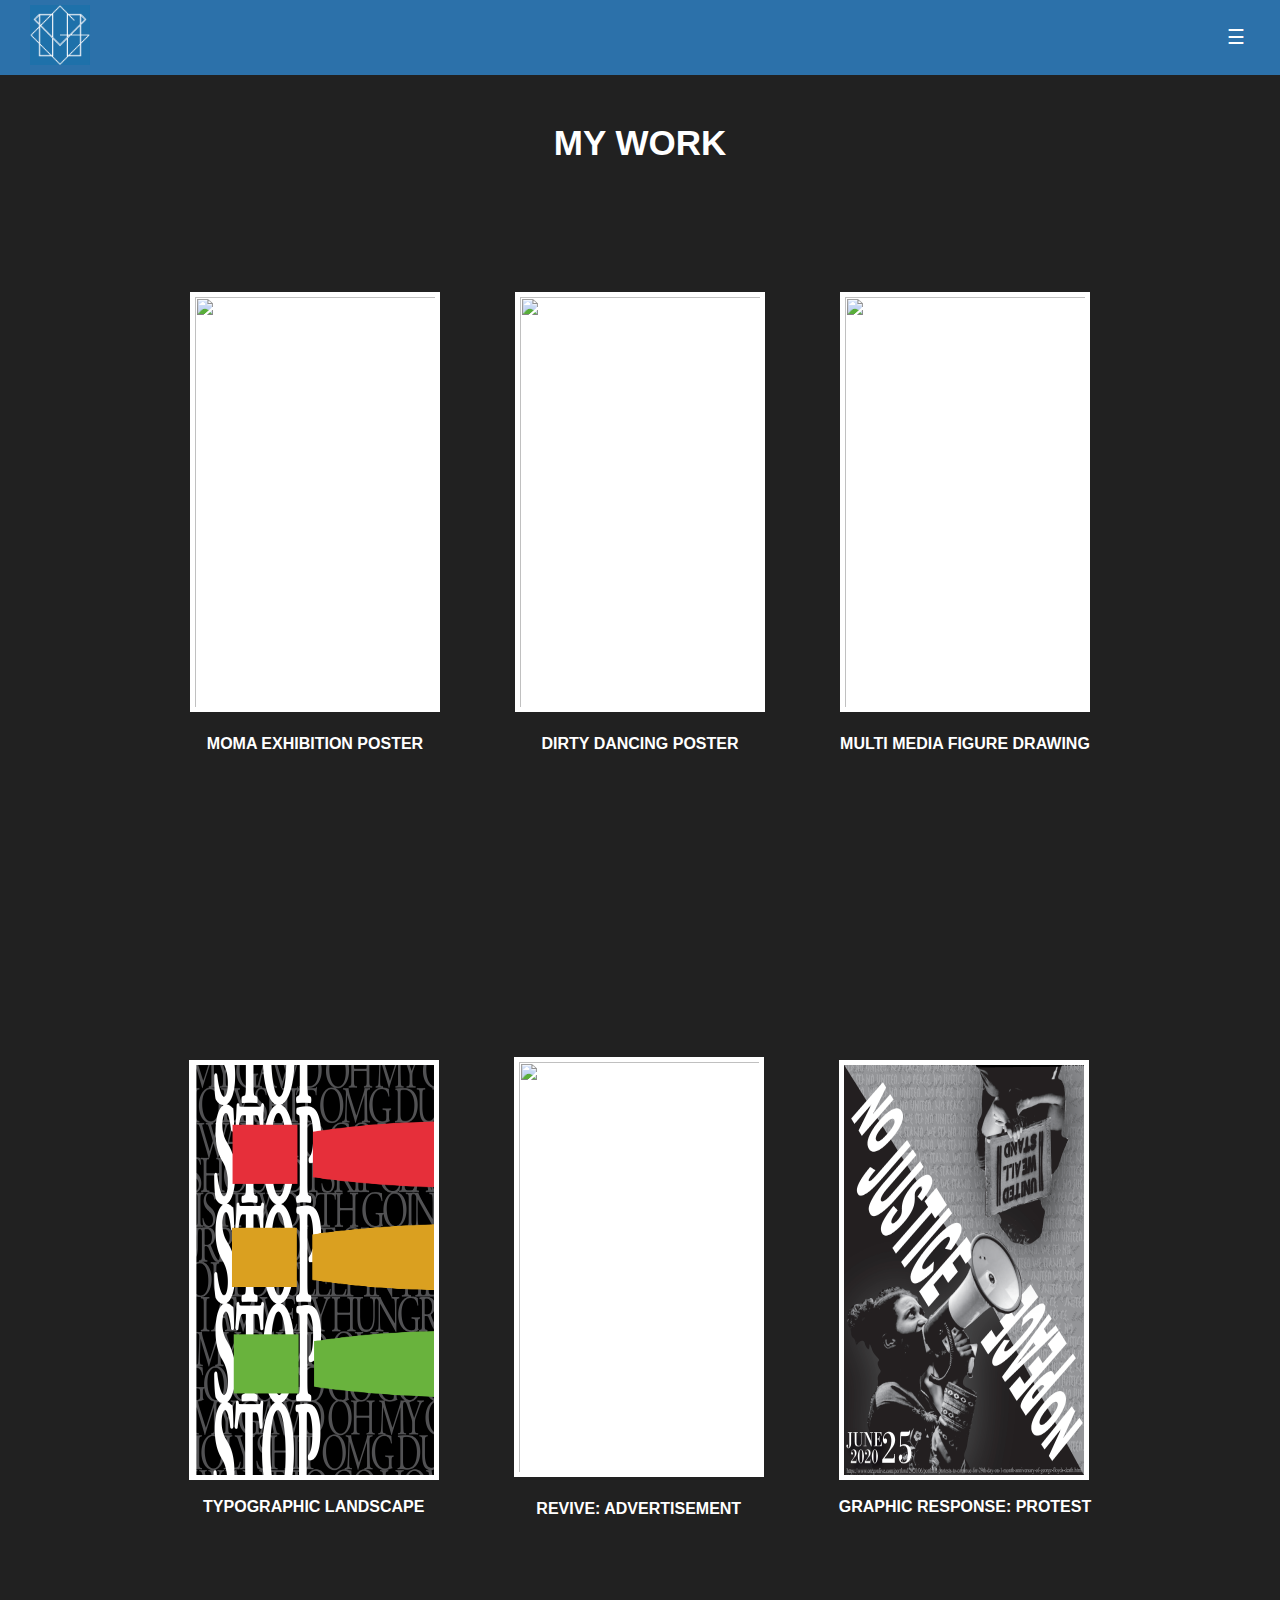
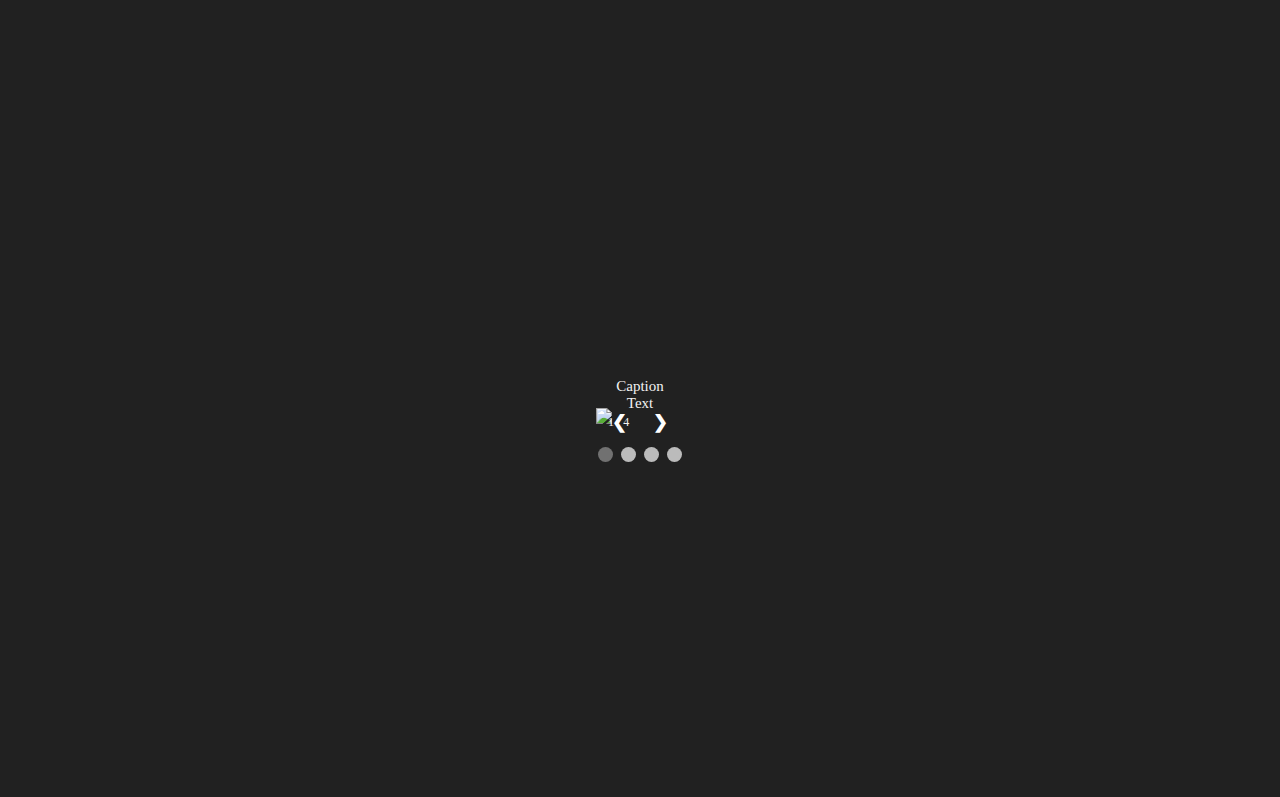
==== index.html @ 4f1ec142 "my work media queries" ====
<!doctype html>
<html class="no-js" lang="en">

<head>
  <meta charset="utf-8">
  <title>Responsive Layouts</title>
  <meta name="description" content="This site will serve as the hub for many sub responsive layouts">
  <meta name="viewport" content="width=device-width, initial-scale=1">

  <meta property="og:title" content="">
  <meta property="og:type" content="">
  <meta property="og:url" content="">
  <meta property="og:image" content="">

  <link rel="manifest" href="site.webmanifest">
  <link rel="apple-touch-icon" href="icon.png">
  <!-- Place favicon.ico in the root directory -->

  <link rel="stylesheet" href="css/normalize.css">
  <link rel="stylesheet" href="css/main.css">

  <meta name="theme-color" content="#fafafa">
</head>

<body>
  <!-- Place your site's HTML here -->


<!--Header and Nav-->
<header class="header">
  <div class="logo">
    <img src="./img/mg logo.png" alt="" width="60" height="60">    
  </div>
  
  <div id="mySidebar" class="sidebar">
    <a href="javascript:void(0)" class="closebtn" onclick="closeNav()">&times;</a>
    <a href="./index.html">My Work</a>
    <a href="./meet.html">Meet MG</a>
    <a href="./contact.html">Contact MG</a>
  </div>
  
  <div id="main">
    <button class="openbtn" onclick="openNav()">&#9776; </button> 
  </div>
 
</header>
 

<!--Title/Words Wrapper-->
<main class="title-wrapper">
  <div class="title-text">
    <h1>My Work</h1>
    <p></p>
  </div>
</main>
  
<!--Art Wrapper-->
<main class="art-wrapper">
<div class="artworks">

  <!--Museum of Modern Art Poster-->
  <div class="moma-poster">
    <img src="./img/Moma.png" div class="moma" alt="">
    <h2>MoMA Exhibition Poster</h2>
    <h3></h3>
  </div>

  <!--Dirty Dancing Poster-->
  <div class="dirty-poster">
    <img src="./img/Poster.png" div class="dirty" alt="" >
    <h2>Dirty Dancing Poster</h2>
    <h3></h3>
  </div>

  <!--Figure Drawing-->
  <div class="figure-drawing">
    <img src="./img/Figure1.png" div class="figure" alt="" >
    <h2>Multi Media Figure Drawing</h2>
    <h3></h3>
  </div>

</div>
</main>

<!--Art Wrapper 2-->
<main class="art-wrapper">
  <div class="artworks">
  
    <!--Typographic Landscape Poster-->
    <div class="moma-poster">
      <img src="./img/stoplight.png" div class="moma" alt="">
      <h2>Typographic Landscape</h2>
      <h3></h3>
    </div>
  
    <!--Revive Billboard-->
    <div class="dirty-poster">
      <img src="./img/Billboarddd.png" div class="dirty" alt="" >
      <h2>Revive: Advertisement</h2>
      <h3></h3>
    </div>
  
    <!--Graphic Response: Protest-->
    <div class="figure-drawing">
      <img src="./img/protest.png" div class="figure" alt="" >
      <h2>Graphic Response: Protest</h2>
      <h3></h3>
    </div>
  
  </div>
  </main>


<!-- Book Slideshow -->
<main class="book-wrapper">
  <div class="book">

<!-- Slideshow container -->
<div class="slideshow-container">

  <!-- Full-width images with number and caption text -->
  <div class="mySlides fade">
    <div class="numbertext">1 / 4</div>
    <img src="./img/Book 1.png" style="width:70%">
    <div class="text">Caption Text</div>
  </div>

  <div class="mySlides fade">
    <div class="numbertext">2 / 4</div>
    <img src="./img/Book 2.png" style="width:70%">
    <div class="text">Caption Two</div>
  </div>

  <div class="mySlides fade">
    <div class="numbertext">3 / 4</div>
    <img src="./img/Book 3.png" style="width:70%">
    <div class="text">Caption Three</div>
  </div>

  <div class="mySlides fade">
    <div class="numbertext">4 / 4</div>
    <img src="./img/Book 4.png" style="width:70%">
    <div class="text">Caption Four</div>
  </div>

  <!-- Next and previous buttons -->
  <a class="prev" onclick="plusSlides(-1)">&#10094;</a>
  <a class="next" onclick="plusSlides(1)">&#10095;</a>
</div>
<br>

<!-- The dots/circles -->
<div style="text-align:center">
  <span class="dot" onclick="currentSlide(1)"></span> 
  <span class="dot" onclick="currentSlide(2)"></span> 
  <span class="dot" onclick="currentSlide(3)"></span> 
  <span class="dot" onclick="currentSlide(4)"></span> 
</div>

  </div>
</main>









  
 
 
















  <script src="js/main.js"></script>
</body>

</html>
---- css/main.css ----
/* Place CSS styles here */

h1 {
  color: #ffffff;
  font-size: 35px;
  font-family: Arial, Helvetica, sans-serif;
  text-transform: uppercase;
}

@media (max-width: 480px) {
  h1 {
    font-size: 25px;
  }
}

h2 {
  color: #ffffff;
  font-size: 16px;
  font-family: Arial, Helvetica, sans-serif;
  text-transform: uppercase;
  text-align: center;
}



h3 {
  color: #ffffff;
  font-family: Arial, Helvetica, sans-serif;
  font-size: 12px;
}

@media (max-width: 480px) {
  p {
    font-size: 12px;
  }
}


/* Header and Nav */
.header {
    display: flex;
    background-color: #2C71AA;
    height: 75px;
    align-items: center;
    justify-content: space-between;
}

@media (max-width: 480px) {
  .header {
    display: flex;
    align-items: center;
    background-color: #2C71AA;
    justify-content: space-between;
    height: 65px;
  }
}
  
.logo {
    margin-left: 30px;
    width: 100%;
}

@media (max-width: 480px) {
  .logo {
    margin-left: 20px;
    height: 100%;
    width: 100%;
  }
}


/* The sidebar menu */
.sidebar {
  height: 100%; 
  width: 0; 
  position: fixed; 
  z-index: 1; 
  top: 0;
  left: 0;
  background-color: #2C71AA; 
  overflow-x: hidden; 
  padding-top: 60px; 
  transition: 0.5s; 
}

/* The sidebar links */
.sidebar a {
  padding: 8px 8px 8px 32px;
  text-decoration: none;
  font-size: 25px;
  color: white;
  display: block;
  transition: 0.3s;
}

.sidebar a:hover {
  color: #f1f1f1;
}

.sidebar .closebtn {
  position: absolute;
  top: 0;
  right: 25px;
  font-size: 36px;
  margin-left: 50px;
}

.openbtn {
  font-size: 20px;
  cursor: pointer;
  background-color: #2C71AA;
  color: white;
  padding: 10px 15px;
  border: none;
}

.openbtn:hover {
  background-color: #2C71AA;
}

#main {
  transition: margin-left .5s; 
  padding: 20px;
}

@media screen and (max-height: 450px) {
  .sidebar {padding-top: 15px;}
  .sidebar a {font-size: 18px;}
}


/*Title Wrapper */
.title-wrapper {
  display: flex;
  background-color: #212121;
  height: 8vh;
  justify-content: space-between;
  margin-top: auto;
  margin-bottom: auto;
  margin-left: auto;
  margin-right: auto;
}

@media (max-width: 480px) {
  .title-wrapper {
    height: 16vh;
  }
}

.title-text {
  display: flex;
  justify-content: space-between;
  align-items: center;
  margin-top: 25px;
  margin-bottom: auto;
  margin-left: auto;
  margin-right: auto;
}

@media (max-width: 480px) {
  .title-text {
    margin-top: 25px;
  }
}

/* Art Wrapper */
.art-wrapper {
  display: flex;
  background-color: #212121;
  height: 85vh;
  flex-direction: row;
  justify-content: space-between;
  align-items: center;
}

@media (max-width: 480px) {
  .art-wrapper {
    height: 245vh;
    align-items: center;
    display: flex;
    justify-content: space-between;
    flex-direction: column;
  }
}

.artworks {
  display: flex;
  align-items: center;
  margin-top: auto;
  margin-bottom: auto;
  margin-left: auto;
  margin-right: auto;
  gap: 75px;
}

@media (max-width: 480px) {
  .artworks {
    flex-direction: column;
    align-items: center;
    margin-top: 20px;
    margin-bottom: 20px;
    gap: 10px;
    margin-left: auto;
  }
}

.moma {
  margin-left: auto;
  margin-right: auto;
  border: 5px solid #ffffff;
  background-color: #ffffff;
  width: 250px;
  height: 420px;
  position: relative;
  align-items: center;
  justify-content: center;
}

.dirty {
  margin-left: auto;
  margin-right: auto;
  border: 5px solid #ffffff;
  background-color: #ffffff;
  width: 250px;
  height: 420px;
  position: relative;
  align-items: center;
  justify-content: center;
}

.figure {
  margin-left: auto;
  margin-right: auto;
  border: 5px solid #ffffff;
  background-color: #ffffff;
  width: 250px;
  height: 420px;
  position: relative;
  align-items: center;
  justify-content: center;
}

.book-wrapper {
  display: flex;
  background-color: #212121;
  height: 80vh;
  align-items: center;
  justify-content: center;
  margin-right: auto;
  margin-left: auto ;
}

.footer {
  display: flex;
  background-color: #212121;
  height: 50px;
  justify-content: center;
}

.footer-text {
  color: #717171;
  font-size: 15px;
  margin-bottom: auto;
  margin-top: auto;
}


* {box-sizing:border-box}

/* Slideshow container */
.slideshow-container {
  max-width: 1000px;
  position: relative;
  margin: auto;
}

/* Hide the images by default */
.mySlides {
  display: none;
}

/* Next & previous buttons */
.prev, .next {
  cursor: pointer;
  position: absolute;
  top: 50%;
  width: auto;
  margin-top: -22px;
  padding: 16px;
  color: white;
  font-weight: bold;
  font-size: 18px;
  transition: 0.6s ease;
  border-radius: 0 3px 3px 0;
  user-select: none;
}

/* Position the "next button" to the right */
.next {
  right: 0;
  border-radius: 3px 0 0 3px;
}

/* On hover, add a black background color with a little bit see-through */
.prev:hover, .next:hover {
  background-color: rgba(0,0,0,0.8);
}

/* Caption text */
.text {
  color: #f2f2f2;
  font-size: 15px;
  padding: 8px 12px;
  position: absolute;
  bottom: 8px;
  width: 100%;
  text-align: center;
}

/* Number text (1/3 etc) */
.numbertext {
  color: #f2f2f2;
  font-size: 12px;
  padding: 8px 12px;
  position: absolute;
  top: 0;
}

/* The dots/bullets/indicators */
.dot {
  cursor: pointer;
  height: 15px;
  width: 15px;
  margin: 0 2px;
  background-color: #bbb;
  border-radius: 50%;
  display: inline-block;
  transition: background-color 0.6s ease;
}

.active, .dot:hover {
  background-color: #717171;
}

/* Fading animation */
.fade {
  animation-name: fade;
  animation-duration: 1.5s;
}

@keyframes fade {
  from {opacity: .4} 
  to {opacity: 1}
}






/*Contact MG */
.contact-wrapper {
  display: flex;
  background-color: #212121;
  height: 18vh;
  justify-content: space-between;
  margin-top: auto;
  margin-bottom: auto;
  margin-left: auto;
  margin-right: auto;
}

.contact-text {
  display: flex;
  justify-content: space-between;
  align-items: center;
  margin-top: 25px;
  margin-bottom: auto;
  margin-left: auto;
  margin-right: auto;
}

/* Meet MG */
.meetme-wrapper {
  display: flex;
  background-color: #212121;
  height: 18vh;
  justify-content: space-between;
  margin-top: auto;
  margin-bottom: auto;
  margin-left: auto;
  margin-right: auto;
}

@media (max-width: 480px) {
.meetme-wrapper {
  height: 16vh;
}
}


.meetme-text {
  display: flex;
  justify-content: space-between;
  align-items: center;
  margin-top: 25px;
  margin-bottom: auto;
  margin-left: auto;
  margin-right: auto;
}

@media (max-width: 480px) {
  .meetme-text {
    margin-top: 25px;
  }
}


.meet-container {
  display: flex;
  background-color: #212121;
  height: 65vh;
  flex-direction: row ;
  justify-content: space-between;
}

@media (max-width: 480px) {
  .meet-container {
    display: flex;
    background-color: #212121;
    height: 95vh;
    flex-direction: column ;
    justify-content: space-between;
  }
}

.meet-image {
  display: flex;
  margin-left: 100px;
  margin-right: 25px;
  width: 100%;
  margin-top: 20px;
}

@media (max-width: 480px) {
  .meet-image {
    display: flex;
    width: 50%;
    align-items: center;
  }
}


.meet-text {
  display: flex;
  margin-left: 25px;
  margin-right: 100px;
  color: #ffffff;
  justify-content: space-between;
  gap: 20px;
  margin-top: 20px;
}

@media (max-width: 480px) {
  .meet-text {
    margin-left: 45px;
    margin-right: 45px;
    color: #ffffff;
    justify-content: space-between;
    gap: 25px;
    margin-top: 10px;
  }
}
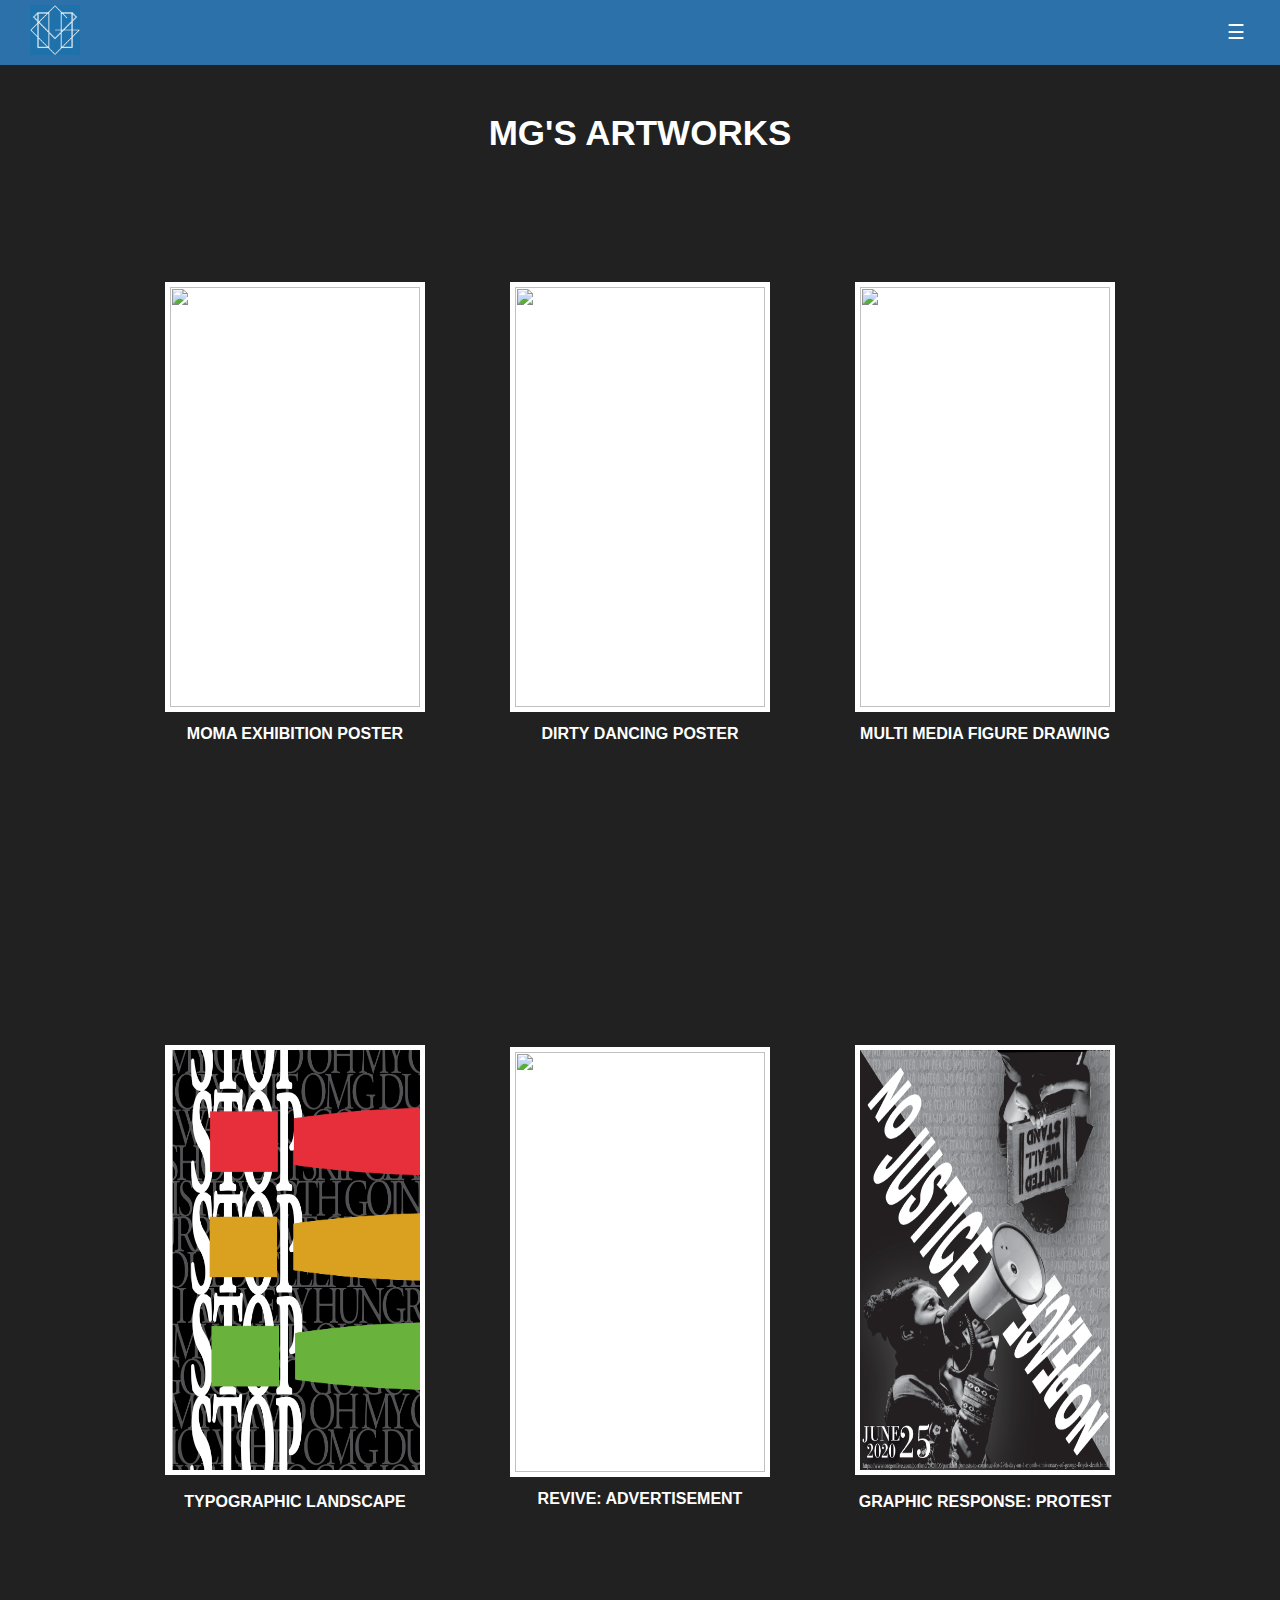
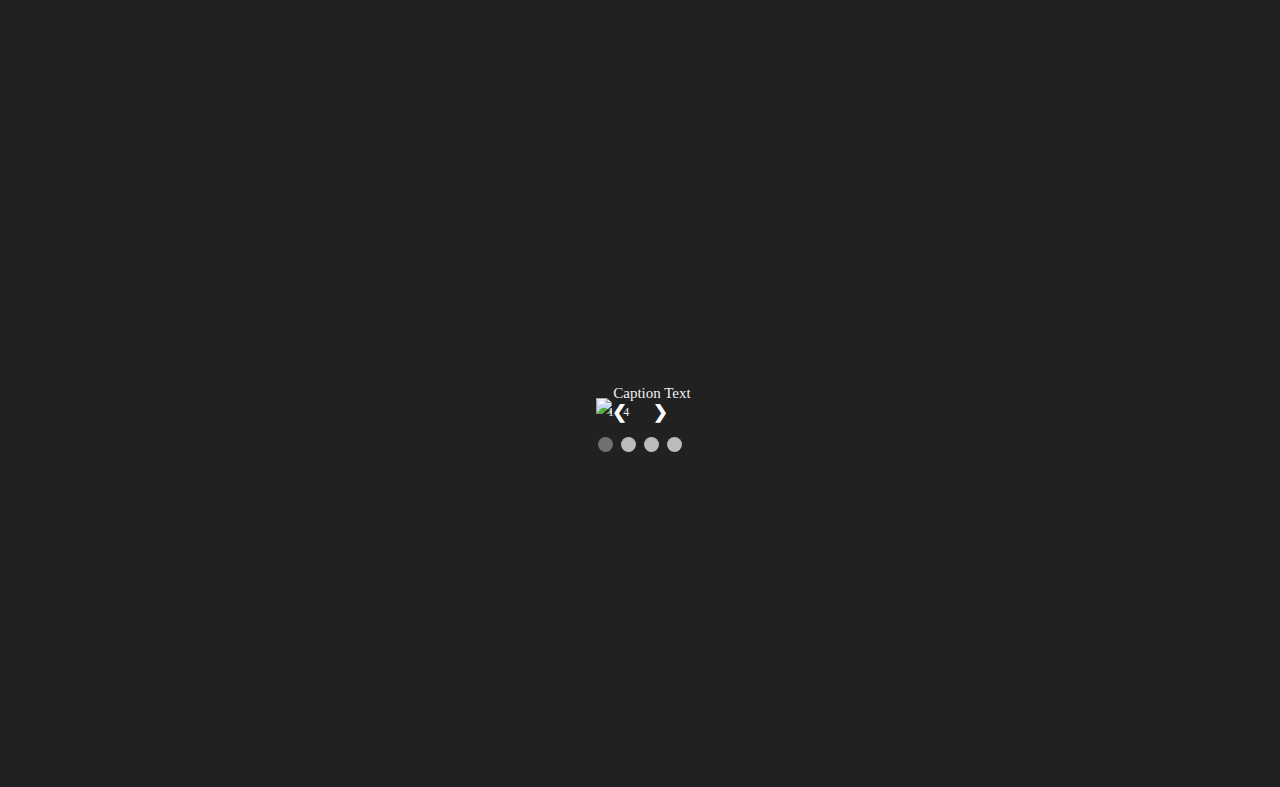
==== commit 05f4befd: "changed header size" ====
--- a/index.html
+++ b/index.html
@@ -29,12 +29,12 @@
 <!--Header and Nav-->
 <header class="header">
   <div class="logo">
-    <img src="./img/mg logo.png" alt="" width="60" height="60">    
+    <img src="./img/mg logo.png" alt="" width="50" height="50">    
   </div>
   
   <div id="mySidebar" class="sidebar">
     <a href="javascript:void(0)" class="closebtn" onclick="closeNav()">&times;</a>
-    <a href="./index.html">My Work</a>
+    <a href="./index.html">MG&#39;s Art</a>
     <a href="./meet.html">Meet MG</a>
     <a href="./contact.html">Contact MG</a>
   </div>
@@ -49,7 +49,7 @@
 <!--Title/Words Wrapper-->
 <main class="title-wrapper">
   <div class="title-text">
-    <h1>My Work</h1>
+    <h1>MG&#39;s Artworks</h1>
     <p></p>
   </div>
 </main>
--- a/css/main.css
+++ b/css/main.css
@@ -21,8 +21,6 @@
   text-align: center;
 }
 
-
-
 h3 {
   color: #ffffff;
   font-family: Arial, Helvetica, sans-serif;
@@ -34,13 +32,35 @@
     font-size: 12px;
   }
 }
+
+p {
+  color: #ffffff;
+}
+
+h4 {
+  color: #717171;
+  font-size: 10px;
+}
+
+@media (max-width: 480px) {
+  h4 {
+    font-size: 8px;
+  }
+}
+
+
+
+
+
+
+
 
 
 /* Header and Nav */
 .header {
     display: flex;
     background-color: #2C71AA;
-    height: 75px;
+    height: 65px;
     align-items: center;
     justify-content: space-between;
 }
@@ -67,7 +87,6 @@
     width: 100%;
   }
 }
-
 
 /* The sidebar menu */
 .sidebar {
@@ -128,7 +147,6 @@
   .sidebar a {font-size: 18px;}
 }
 
-
 /*Title Wrapper */
 .title-wrapper {
   display: flex;
@@ -143,7 +161,9 @@
 
 @media (max-width: 480px) {
   .title-wrapper {
-    height: 16vh;
+    height: 80px;
+    margin-top: auto;
+    margin-bottom: auto;
   }
 }
 
@@ -159,7 +179,7 @@
 
 @media (max-width: 480px) {
   .title-text {
-    margin-top: 25px;
+    margin-top: 20px;
   }
 }
 
@@ -175,7 +195,7 @@
 
 @media (max-width: 480px) {
   .art-wrapper {
-    height: 245vh;
+    height: 175vh;
     align-items: center;
     display: flex;
     justify-content: space-between;
@@ -190,7 +210,7 @@
   margin-bottom: auto;
   margin-left: auto;
   margin-right: auto;
-  gap: 75px;
+  gap: 85px;
 }
 
 @media (max-width: 480px) {
@@ -198,7 +218,7 @@
     flex-direction: column;
     align-items: center;
     margin-top: 20px;
-    margin-bottom: 20px;
+    margin-bottom: 5px;
     gap: 10px;
     margin-left: auto;
   }
@@ -264,8 +284,6 @@
   margin-top: auto;
 }
 
-
-* {box-sizing:border-box}
 
 /* Slideshow container */
 .slideshow-container {
@@ -358,6 +376,7 @@
 
 
 
+
 /*Contact MG */
 .contact-wrapper {
   display: flex;
@@ -370,6 +389,12 @@
   margin-right: auto;
 }
 
+@media (max-width: 480px) {
+  .contact-wrapper {
+    height: 10vh;
+  }
+}
+
 .contact-text {
   display: flex;
   justify-content: space-between;
@@ -379,12 +404,72 @@
   margin-left: auto;
   margin-right: auto;
 }
+
+
+@media (max-width: 480px) {
+  .contact-text {
+    margin-top: 25px;
+  }
+}
+
+.form {
+  display:flex;
+  background-color: #212121;
+  height: 530px;
+  justify-content: space-between;
+  align-content: center;
+}
+
+@media (max-width: 480px) {
+  .form {
+    height: 650px;
+  }
+}
+
+.form-container {
+  display: flex;
+  background-color: #212121;
+  margin-left: auto;
+  margin-right: auto;
+  width: 100vh;
+  color: #ffffff;
+}
+
+input[type=text], select, textarea {
+  width: 100%; 
+  padding: 10px; 
+  border: 1px solid #ffffff; 
+  border-radius: 4px;
+  box-sizing: border-box; 
+  margin-top: 6px; 
+  margin-bottom: 16px; 
+  resize: vertical 
+}
+
+input[type=submit] {
+  background-color: #2C71AA;
+  color: #ffffff;
+  padding: 12px 20px;
+  border: none;
+  border-radius: 4px;
+  cursor: pointer;
+}
+
+input[type=submit]:hover {
+  background-color: #ffffff;
+  color: #2C71AA;
+}
+
+
+
+
+
 
 /* Meet MG */
 .meetme-wrapper {
   display: flex;
   background-color: #212121;
-  height: 18vh;
+  height: 20vh;
   justify-content: space-between;
   margin-top: auto;
   margin-bottom: auto;
@@ -394,10 +479,9 @@
 
 @media (max-width: 480px) {
 .meetme-wrapper {
-  height: 16vh;
-}
-}
-
+  height: 10vh;
+}
+}
 
 .meetme-text {
   display: flex;
@@ -414,7 +498,6 @@
     margin-top: 25px;
   }
 }
-
 
 .meet-container {
   display: flex;
@@ -428,7 +511,7 @@
   .meet-container {
     display: flex;
     background-color: #212121;
-    height: 95vh;
+    height: 80vh;
     flex-direction: column ;
     justify-content: space-between;
   }
@@ -437,37 +520,37 @@
 .meet-image {
   display: flex;
   margin-left: 100px;
-  margin-right: 25px;
+  margin-right: 50px;
   width: 100%;
-  margin-top: 20px;
+  margin-top: 25px;
 }
 
 @media (max-width: 480px) {
   .meet-image {
     display: flex;
-    width: 50%;
+    width: 10px;
     align-items: center;
-  }
-}
-
+    margin-left: 45px;
+    margin-right: auto;
+  }
+}
 
 .meet-text {
   display: flex;
-  margin-left: 25px;
+  margin-left: 50px;
   margin-right: 100px;
   color: #ffffff;
   justify-content: space-between;
   gap: 20px;
-  margin-top: 20px;
+  margin-top: 35px;
 }
 
 @media (max-width: 480px) {
   .meet-text {
-    margin-left: 45px;
-    margin-right: 45px;
+    margin-left: 50px;
+    margin-right: 80px;
     color: #ffffff;
     justify-content: space-between;
-    gap: 25px;
-    margin-top: 10px;
-  }
-}
+    gap: 30px;
+  }
+}
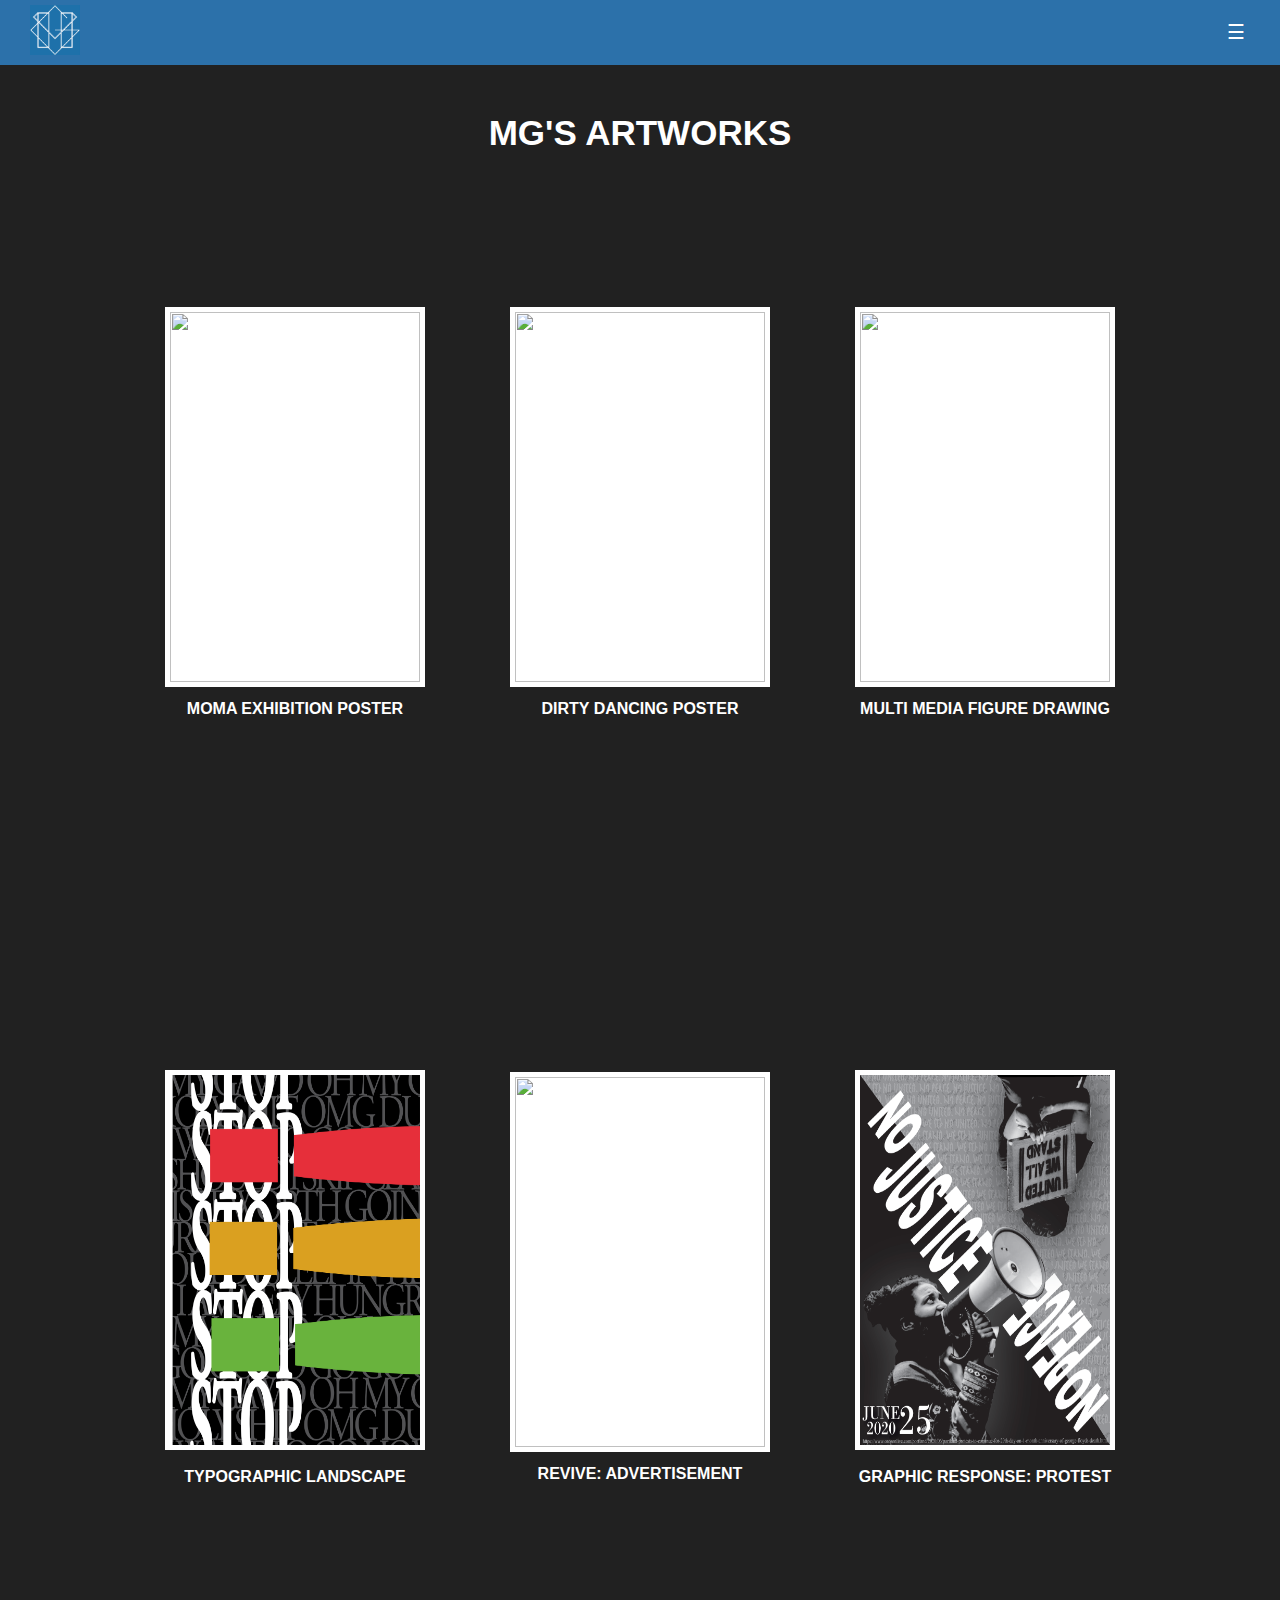
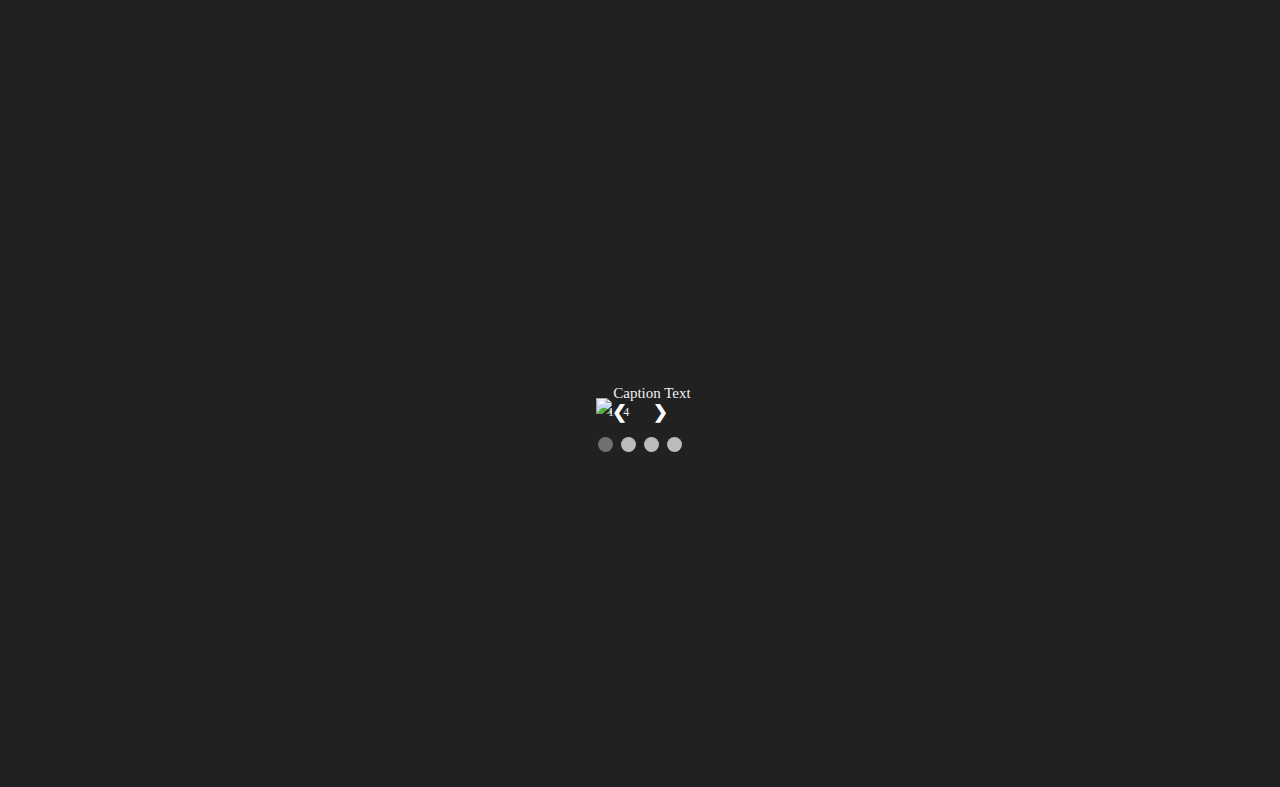
==== commit 4b4a24c1: "added art pages, home page, hero" ====
--- a/index.html
+++ b/index.html
@@ -37,6 +37,7 @@
     <a href="./index.html">MG&#39;s Art</a>
     <a href="./meet.html">Meet MG</a>
     <a href="./contact.html">Contact MG</a>
+    <a href="./home.html">Home Page</a>
   </div>
   
   <div id="main">
@@ -60,21 +61,25 @@
 
   <!--Museum of Modern Art Poster-->
   <div class="moma-poster">
-    <img src="./img/Moma.png" div class="moma" alt="">
+    <a href="file:///Users/mgellis/Desktop/Digital%20Classes/Web%20Design%203020/Class%20Files/project-3/Moma.html">
+    <img src="./img/Moma.png" div class="moma" alt=""></a>
     <h2>MoMA Exhibition Poster</h2>
     <h3></h3>
   </div>
 
+
   <!--Dirty Dancing Poster-->
   <div class="dirty-poster">
-    <img src="./img/Poster.png" div class="dirty" alt="" >
+    <a href="file:///Users/mgellis/Desktop/Digital%20Classes/Web%20Design%203020/Class%20Files/project-3/Dirty%20Dancing.html">
+    <img src="./img/Poster.png" div class="dirty" alt=""></a>
     <h2>Dirty Dancing Poster</h2>
     <h3></h3>
   </div>
 
   <!--Figure Drawing-->
   <div class="figure-drawing">
-    <img src="./img/Figure1.png" div class="figure" alt="" >
+    <a href="file:///Users/mgellis/Desktop/Digital%20Classes/Web%20Design%203020/Class%20Files/project-3/Figure%20Drawing.html">
+    <img src="./img/Figure1.png" div class="figure" alt="" ></a>
     <h2>Multi Media Figure Drawing</h2>
     <h3></h3>
   </div>
@@ -88,14 +93,16 @@
   
     <!--Typographic Landscape Poster-->
     <div class="moma-poster">
-      <img src="./img/stoplight.png" div class="moma" alt="">
+      <a href="file:///Users/mgellis/Desktop/Digital%20Classes/Web%20Design%203020/Class%20Files/project-3/Typographic.html">
+      <img src="./img/stoplight.png" div class="moma" alt=""></a>
       <h2>Typographic Landscape</h2>
       <h3></h3>
     </div>
   
     <!--Revive Billboard-->
     <div class="dirty-poster">
-      <img src="./img/Billboarddd.png" div class="dirty" alt="" >
+      <a href="file:///Users/mgellis/Desktop/Digital%20Classes/Web%20Design%203020/Class%20Files/project-3/Revive.html">
+      <img src="./img/Billboarddd.png" div class="dirty" alt="" ></a>
       <h2>Revive: Advertisement</h2>
       <h3></h3>
     </div>
@@ -121,25 +128,25 @@
   <!-- Full-width images with number and caption text -->
   <div class="mySlides fade">
     <div class="numbertext">1 / 4</div>
-    <img src="./img/Book 1.png" style="width:70%">
+    <img src="./img/Book 1.png" style="width:100%">
     <div class="text">Caption Text</div>
   </div>
 
   <div class="mySlides fade">
     <div class="numbertext">2 / 4</div>
-    <img src="./img/Book 2.png" style="width:70%">
+    <img src="./img/Book 2.png" style="width:100%">
     <div class="text">Caption Two</div>
   </div>
 
   <div class="mySlides fade">
     <div class="numbertext">3 / 4</div>
-    <img src="./img/Book 3.png" style="width:70%">
+    <img src="./img/Book 3.png" style="width:100%">
     <div class="text">Caption Three</div>
   </div>
 
   <div class="mySlides fade">
     <div class="numbertext">4 / 4</div>
-    <img src="./img/Book 4.png" style="width:70%">
+    <img src="./img/Book 4.png" style="width:100%">
     <div class="text">Caption Four</div>
   </div>
 
--- a/css/main.css
+++ b/css/main.css
@@ -9,7 +9,7 @@
 
 @media (max-width: 480px) {
   h1 {
-    font-size: 25px;
+    font-size: 30px;
   }
 }
 
@@ -35,6 +35,7 @@
 
 p {
   color: #ffffff;
+  
 }
 
 h4 {
@@ -48,7 +49,10 @@
   }
 }
 
-
+h5 {
+  font-size: 100px;
+  outline: #013850;
+}
 
 
 
@@ -85,10 +89,11 @@
     margin-left: 20px;
     height: 100%;
     width: 100%;
-  }
-}
-
-/* The sidebar menu */
+    margin-top: 5px;
+    margin-bottom: auto;
+  }
+}
+
 .sidebar {
   height: 100%; 
   width: 0; 
@@ -102,7 +107,6 @@
   transition: 0.5s; 
 }
 
-/* The sidebar links */
 .sidebar a {
   padding: 8px 8px 8px 32px;
   text-decoration: none;
@@ -161,9 +165,7 @@
 
 @media (max-width: 480px) {
   .title-wrapper {
-    height: 80px;
-    margin-top: auto;
-    margin-bottom: auto;
+    height: 70px;
   }
 }
 
@@ -179,7 +181,7 @@
 
 @media (max-width: 480px) {
   .title-text {
-    margin-top: 20px;
+    margin-top: 10px;
   }
 }
 
@@ -230,7 +232,7 @@
   border: 5px solid #ffffff;
   background-color: #ffffff;
   width: 250px;
-  height: 420px;
+  height: 370px;
   position: relative;
   align-items: center;
   justify-content: center;
@@ -242,7 +244,7 @@
   border: 5px solid #ffffff;
   background-color: #ffffff;
   width: 250px;
-  height: 420px;
+  height: 370px;
   position: relative;
   align-items: center;
   justify-content: center;
@@ -254,7 +256,7 @@
   border: 5px solid #ffffff;
   background-color: #ffffff;
   width: 250px;
-  height: 420px;
+  height: 370px;
   position: relative;
   align-items: center;
   justify-content: center;
@@ -268,6 +270,12 @@
   justify-content: center;
   margin-right: auto;
   margin-left: auto ;
+}
+
+.book {
+  margin-right: auto;
+  margin-left: auto;
+  align-items: center;
 }
 
 .footer {
@@ -284,20 +292,16 @@
   margin-top: auto;
 }
 
-
-/* Slideshow container */
 .slideshow-container {
-  max-width: 1000px;
+  max-width: 700px;
   position: relative;
   margin: auto;
 }
 
-/* Hide the images by default */
 .mySlides {
   display: none;
 }
 
-/* Next & previous buttons */
 .prev, .next {
   cursor: pointer;
   position: absolute;
@@ -313,18 +317,15 @@
   user-select: none;
 }
 
-/* Position the "next button" to the right */
 .next {
   right: 0;
   border-radius: 3px 0 0 3px;
 }
 
-/* On hover, add a black background color with a little bit see-through */
 .prev:hover, .next:hover {
   background-color: rgba(0,0,0,0.8);
 }
 
-/* Caption text */
 .text {
   color: #f2f2f2;
   font-size: 15px;
@@ -335,7 +336,6 @@
   text-align: center;
 }
 
-/* Number text (1/3 etc) */
 .numbertext {
   color: #f2f2f2;
   font-size: 12px;
@@ -344,7 +344,6 @@
   top: 0;
 }
 
-/* The dots/bullets/indicators */
 .dot {
   cursor: pointer;
   height: 15px;
@@ -360,7 +359,6 @@
   background-color: #717171;
 }
 
-/* Fading animation */
 .fade {
   animation-name: fade;
   animation-duration: 1.5s;
@@ -391,7 +389,7 @@
 
 @media (max-width: 480px) {
   .contact-wrapper {
-    height: 10vh;
+    height: 8vh;
   }
 }
 
@@ -408,7 +406,7 @@
 
 @media (max-width: 480px) {
   .contact-text {
-    margin-top: 25px;
+    margin-top: 10px;
   }
 }
 
@@ -422,7 +420,7 @@
 
 @media (max-width: 480px) {
   .form {
-    height: 650px;
+    height: 670px;
   }
 }
 
@@ -479,7 +477,7 @@
 
 @media (max-width: 480px) {
 .meetme-wrapper {
-  height: 10vh;
+  height: 8vh;
 }
 }
 
@@ -495,7 +493,7 @@
 
 @media (max-width: 480px) {
   .meetme-text {
-    margin-top: 25px;
+    margin-top: 10px;
   }
 }
 
@@ -528,7 +526,7 @@
 @media (max-width: 480px) {
   .meet-image {
     display: flex;
-    width: 10px;
+    width: 6px;
     align-items: center;
     margin-left: 45px;
     margin-right: auto;
@@ -548,9 +546,310 @@
 @media (max-width: 480px) {
   .meet-text {
     margin-left: 50px;
-    margin-right: 80px;
+    margin-right: 50px;
     color: #ffffff;
     justify-content: space-between;
-    gap: 30px;
-  }
-}
+  }
+}
+
+
+
+
+
+/* Home Page */
+.home-wrapper {
+  background-color: #212121;
+  height: 50vh;
+  align-items: center;
+  justify-content: space-between;
+  display: flex;
+  flex-direction: row;
+}
+ 
+@media (max-width: 480px) {
+  .home-wrapper {
+    display: flex;
+    background-color: #212121;
+    height: 80vh;
+    flex-direction: column ;
+    justify-content: space-between;
+    }
+}
+
+/* Hero Wrapper */
+.hero-wrapper {
+  background: #6bc4eb;
+  display: flex;
+  flex-direction: column;
+  height: 45.5vh;
+}
+
+.hero-image {
+  background-image: linear-gradient(rgba(0, 0, 0, 0.5), rgba(0, 0, 0, 0.5)), url("photographer.jpg");
+  background-position: center;
+  background-repeat: no-repeat;
+  background-size: cover;
+  position: relative;
+  margin-top: auto;
+  margin-bottom: auto;
+}
+
+
+.hero {
+  height: auto;
+  width: 100%;
+  margin-top: auto;
+  margin-bottom: auto;
+}
+
+
+
+.hero-text {
+  text-align: center;
+  position: absolute;
+  top: 50%;
+  left: 50%;
+  transform: translate(-50%, -50%);
+  color: #ffffff;
+  width: 100%;
+} 
+
+@media (min-width: 481px) and (max-width: 767px)  {
+  .hero-text {
+    text-align: center;
+    position: absolute;
+    top: 50%;
+    left: 20%;
+    width: 25%;
+    color: #ffffff;
+  }
+}
+ 
+@media (max-width: 480px)  {
+  .hero-text {
+    text-align: center;
+    position: absolute;
+    top: 50%;
+    left: 20%;
+    width: 35%;
+    color: #ffffff;
+    text-shadow: .5px .5px #013850;
+
+  }
+}
+
+
+
+
+/* Moma Page */
+.moma-container {
+  background-color: #212121;
+  height: 75vh;
+  align-items: center;
+  justify-content: space-between;
+  display: flex;
+  flex-direction: row;
+}
+
+@media (max-width: 480px) {
+  .moma-container {
+    display: flex;
+    background-color: #212121;
+    height: 80vh;
+    flex-direction: column ;
+    justify-content: space-between;
+  }
+}
+
+.moma-image {
+  display: flex;
+  margin-left: 150px;
+  margin-right: 50px;
+  width: 100%;
+}
+
+@media (max-width: 480px) {
+  .moma-image {
+    display: flex;
+    width: 6px;
+    align-items: center;
+    margin-left: 45px;
+    margin-right: auto;
+  }
+}
+
+.moma-text {
+  display: flex;
+  margin-left: 10px;
+  margin-right: 240px;
+  color: #ffffff;
+  justify-content: space-between;
+  margin-top: 35px;
+}
+
+@media (max-width: 480px) {
+  .moma-text {
+    margin-left: 50px;
+    margin-right: 50px;
+    color: #ffffff;
+    justify-content: space-between;
+  }
+}
+
+
+
+
+
+
+/* Dirty poster Page */
+.dirtyposter-container {
+  background-color: #212121;
+  height: 90vh;
+  align-items: center;
+  justify-content: space-between;
+  display: flex;
+  flex-direction: row;
+}
+
+@media (max-width: 480px) {
+  .dirtyposter-container {
+    display: flex;
+    background-color: #212121;
+    height: 80vh;
+    flex-direction: column ;
+    justify-content: space-between;
+  }
+}
+
+.dirtyposter-image {
+  display: flex;
+  margin-left: 150px;
+  margin-right: 50px;
+  width: 100%;
+}
+
+@media (max-width: 480px) {
+  .dirtyposter-image {
+    display: flex;
+    width: 6px;
+    align-items: center;
+    margin-left: 45px;
+    margin-right: auto;
+  }
+}
+
+.dirtyposter-text {
+  display: flex;
+  margin-right: 240px;
+  color: #ffffff;
+  justify-content: space-between;
+  margin-top: 35px;
+}
+
+@media (max-width: 480px) {
+  .dirtyposter-text {
+    margin-left: 50px;
+    margin-right: 50px;
+    color: #ffffff;
+    justify-content: space-between;
+  }
+}
+
+
+
+
+/*Figures Page */
+.figure-wrapper {
+  display: flex;
+  background-color: #212121;
+  height: 75vh;
+  flex-direction: row;
+  justify-content: space-between;
+  align-items: center;
+}
+
+@media (max-width: 480px) {
+  .figure-wrapper {
+    height: 175vh;
+    align-items: center;
+    display: flex;
+    justify-content: space-between;
+    flex-direction: column;
+  }
+}
+
+.figures {
+  display: flex;
+  align-items: center;
+  margin-top: auto;
+  margin-bottom: auto;
+  margin-left: auto;
+  margin-right: auto;
+  gap: 85px;
+}
+
+@media (max-width: 480px) {
+  .figures {
+    flex-direction: column;
+    align-items: center;
+    margin-top: 20px;
+    margin-bottom: 5px;
+    gap: 10px;
+    margin-left: auto;
+  }
+}
+
+.figure {
+  margin-left: auto;
+  margin-right: auto;
+  border: 5px solid #ffffff;
+  background-color: #ffffff;
+  width: 250px;
+  height: 370px;
+  position: relative;
+  align-items: center;
+  justify-content: center;
+}
+
+
+
+/* Typo Page */
+.typo-container {
+  background-color: #212121;
+  height: 75vh;
+  align-items: center;
+  justify-content: space-between;
+  display: flex;
+  flex-direction: row;
+}
+
+@media (max-width: 480px) {
+  .typo-container {
+    display: flex;
+    background-color: #212121;
+    height: 80vh;
+    flex-direction: column ;
+    justify-content: space-between;
+  }
+}
+
+.typo-image {
+  display: flex;
+  margin-left: 150px;
+  margin-right: 50px;
+  width: 100%;
+}
+
+@media (max-width: 480px) {
+  .typo-image {
+    display: flex;
+    width: 6px;
+    align-items: center;
+    margin-left: 45px;
+    margin-right: auto;
+  }
+}
+
+
+
+
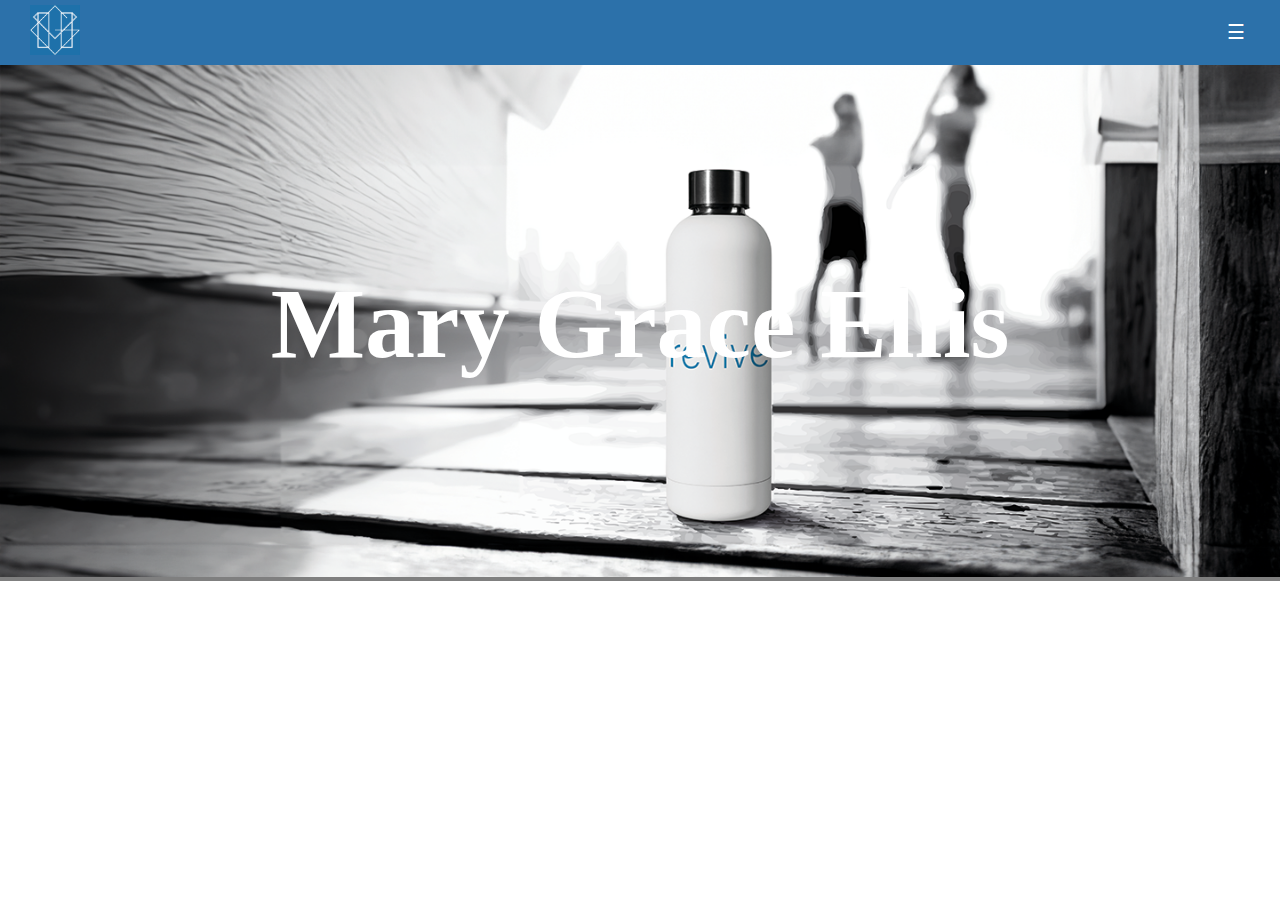
==== commit 49abd970: "changed html links" ====
--- a/index.html
+++ b/index.html
@@ -1,3 +1,5 @@
+
+
 <!doctype html>
 <html class="no-js" lang="en">
 
@@ -34,10 +36,10 @@
   
   <div id="mySidebar" class="sidebar">
     <a href="javascript:void(0)" class="closebtn" onclick="closeNav()">&times;</a>
-    <a href="./index.html">MG&#39;s Art</a>
+    <a href="./artworks.html">MG&#39;s Art</a>
     <a href="./meet.html">Meet MG</a>
     <a href="./contact.html">Contact MG</a>
-    <a href="./home.html">Home Page</a>
+    <a href="./index.html">Home Page</a>
   </div>
   
   <div id="main">
@@ -47,137 +49,19 @@
 </header>
  
 
-<!--Title/Words Wrapper-->
-<main class="title-wrapper">
-  <div class="title-text">
-    <h1>MG&#39;s Artworks</h1>
-    <p></p>
+
+<div class="home-wrapper">
+<!--Hero Wrapper-->
+<main class="hero-wrapper">
+  <div class="hero-image">
+    <img src="./img/grayscale.png" div class="hero" alt=""  >
+    <div class="hero-text">
+      <h5>Mary Grace Ellis</h5>
+    </div>
   </div>
-</main>
-  
-<!--Art Wrapper-->
-<main class="art-wrapper">
-<div class="artworks">
-
-  <!--Museum of Modern Art Poster-->
-  <div class="moma-poster">
-    <a href="file:///Users/mgellis/Desktop/Digital%20Classes/Web%20Design%203020/Class%20Files/project-3/Moma.html">
-    <img src="./img/Moma.png" div class="moma" alt=""></a>
-    <h2>MoMA Exhibition Poster</h2>
-    <h3></h3>
-  </div>
-
-
-  <!--Dirty Dancing Poster-->
-  <div class="dirty-poster">
-    <a href="file:///Users/mgellis/Desktop/Digital%20Classes/Web%20Design%203020/Class%20Files/project-3/Dirty%20Dancing.html">
-    <img src="./img/Poster.png" div class="dirty" alt=""></a>
-    <h2>Dirty Dancing Poster</h2>
-    <h3></h3>
-  </div>
-
-  <!--Figure Drawing-->
-  <div class="figure-drawing">
-    <a href="file:///Users/mgellis/Desktop/Digital%20Classes/Web%20Design%203020/Class%20Files/project-3/Figure%20Drawing.html">
-    <img src="./img/Figure1.png" div class="figure" alt="" ></a>
-    <h2>Multi Media Figure Drawing</h2>
-    <h3></h3>
-  </div>
-
 </div>
-</main>
-
-<!--Art Wrapper 2-->
-<main class="art-wrapper">
-  <div class="artworks">
-  
-    <!--Typographic Landscape Poster-->
-    <div class="moma-poster">
-      <a href="file:///Users/mgellis/Desktop/Digital%20Classes/Web%20Design%203020/Class%20Files/project-3/Typographic.html">
-      <img src="./img/stoplight.png" div class="moma" alt=""></a>
-      <h2>Typographic Landscape</h2>
-      <h3></h3>
-    </div>
-  
-    <!--Revive Billboard-->
-    <div class="dirty-poster">
-      <a href="file:///Users/mgellis/Desktop/Digital%20Classes/Web%20Design%203020/Class%20Files/project-3/Revive.html">
-      <img src="./img/Billboarddd.png" div class="dirty" alt="" ></a>
-      <h2>Revive: Advertisement</h2>
-      <h3></h3>
-    </div>
-  
-    <!--Graphic Response: Protest-->
-    <div class="figure-drawing">
-      <img src="./img/protest.png" div class="figure" alt="" >
-      <h2>Graphic Response: Protest</h2>
-      <h3></h3>
-    </div>
-  
-  </div>
-  </main>
-
-
-<!-- Book Slideshow -->
-<main class="book-wrapper">
-  <div class="book">
-
-<!-- Slideshow container -->
-<div class="slideshow-container">
-
-  <!-- Full-width images with number and caption text -->
-  <div class="mySlides fade">
-    <div class="numbertext">1 / 4</div>
-    <img src="./img/Book 1.png" style="width:100%">
-    <div class="text">Caption Text</div>
-  </div>
-
-  <div class="mySlides fade">
-    <div class="numbertext">2 / 4</div>
-    <img src="./img/Book 2.png" style="width:100%">
-    <div class="text">Caption Two</div>
-  </div>
-
-  <div class="mySlides fade">
-    <div class="numbertext">3 / 4</div>
-    <img src="./img/Book 3.png" style="width:100%">
-    <div class="text">Caption Three</div>
-  </div>
-
-  <div class="mySlides fade">
-    <div class="numbertext">4 / 4</div>
-    <img src="./img/Book 4.png" style="width:100%">
-    <div class="text">Caption Four</div>
-  </div>
-
-  <!-- Next and previous buttons -->
-  <a class="prev" onclick="plusSlides(-1)">&#10094;</a>
-  <a class="next" onclick="plusSlides(1)">&#10095;</a>
+</main> 
 </div>
-<br>
-
-<!-- The dots/circles -->
-<div style="text-align:center">
-  <span class="dot" onclick="currentSlide(1)"></span> 
-  <span class="dot" onclick="currentSlide(2)"></span> 
-  <span class="dot" onclick="currentSlide(3)"></span> 
-  <span class="dot" onclick="currentSlide(4)"></span> 
-</div>
-
-  </div>
-</main>
-
-
-
-
-
-
-
-
-
-  
- 
- 
 
 
 
@@ -188,13 +72,7 @@
 
 
 
-
-
-
-
-
-
-  <script src="js/main.js"></script>
+<script src="js/main.js"></script>
 </body>
 
-</html>
+</html>--- a/css/main.css
+++ b/css/main.css
@@ -150,6 +150,9 @@
   .sidebar {padding-top: 15px;}
   .sidebar a {font-size: 18px;}
 }
+
+
+
 
 /*Title Wrapper */
 .title-wrapper {
@@ -344,20 +347,6 @@
   top: 0;
 }
 
-.dot {
-  cursor: pointer;
-  height: 15px;
-  width: 15px;
-  margin: 0 2px;
-  background-color: #bbb;
-  border-radius: 50%;
-  display: inline-block;
-  transition: background-color 0.6s ease;
-}
-
-.active, .dot:hover {
-  background-color: #717171;
-}
 
 .fade {
   animation-name: fade;
@@ -581,7 +570,7 @@
   background: #6bc4eb;
   display: flex;
   flex-direction: column;
-  height: 45.5vh;
+  height: 50vh;
 }
 
 .hero-image {
@@ -853,3 +842,6 @@
 
 
 
+
+
+
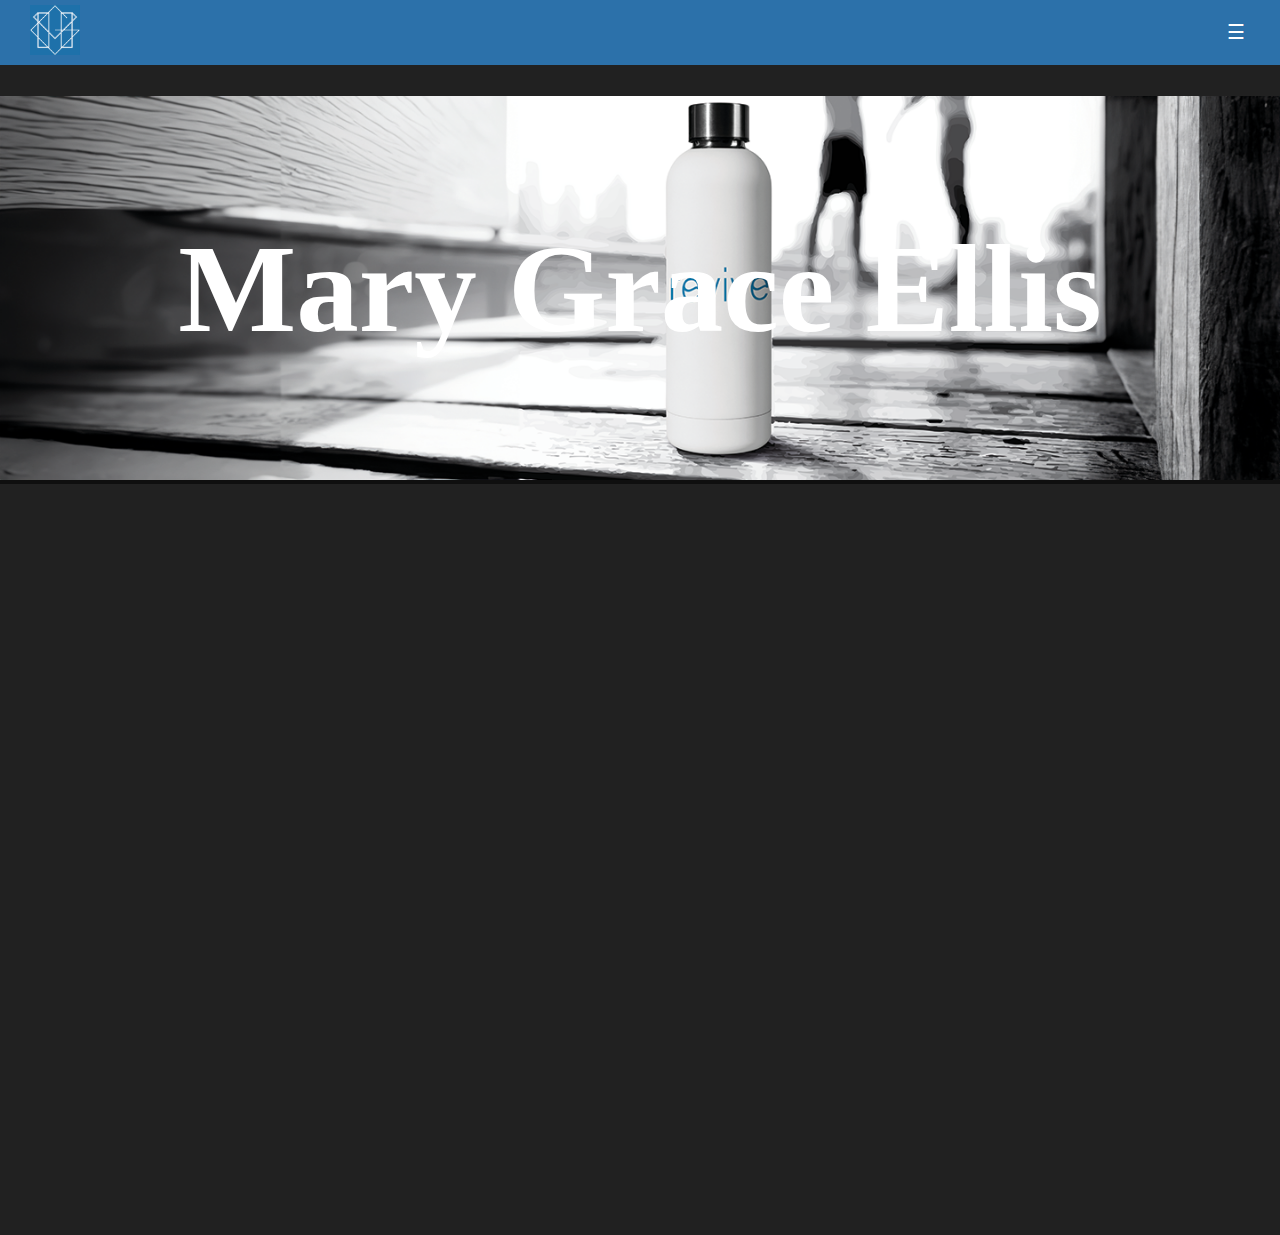
==== commit 0316c310: "added home page image" ====
--- a/index.html
+++ b/index.html
@@ -49,12 +49,11 @@
 </header>
  
 
-
+<!--Hero Wrapper-->
 <div class="home-wrapper">
-<!--Hero Wrapper-->
 <main class="hero-wrapper">
   <div class="hero-image">
-    <img src="./img/grayscale.png" div class="hero" alt=""  >
+    <img src="./img/ad.png" div class="hero" alt=""  >
     <div class="hero-text">
       <h5>Mary Grace Ellis</h5>
     </div>
@@ -66,6 +65,15 @@
 
 
 
+  
+
+
+
+
+<div class="home-wrap">
+
+</div>
+
 
 
 
--- a/css/main.css
+++ b/css/main.css
@@ -50,8 +50,10 @@
 }
 
 h5 {
-  font-size: 100px;
-  outline: #013850;
+  font-size: 125px;
+  color: #ffffff;
+  border: #f1f1f1;
+  font-family: serif;
 }
 
 
@@ -188,11 +190,49 @@
   }
 }
 
+.arttitle-wrapper {
+  display: flex;
+  background-color: #212121;
+  height: 18vh;
+  justify-content: space-between;
+  margin-top: auto;
+  margin-bottom: auto;
+  margin-left: auto;
+  margin-right: auto;
+}
+
+@media (max-width: 480px) {
+  .arttitle-wrapper {
+    height: 70px;
+  }
+}
+
+.arttitle-text {
+  display: flex;
+  justify-content: space-between;
+  align-items: center;
+  margin-top: 25px;
+  margin-bottom: auto;
+  margin-left: auto;
+  margin-right: auto;
+}
+
+@media (max-width: 480px) {
+  .arttitle-text {
+    margin-top: 10px;
+  }
+}
+
+
+
+
+
+
 /* Art Wrapper */
 .art-wrapper {
   display: flex;
   background-color: #212121;
-  height: 85vh;
+  height: 65vh;
   flex-direction: row;
   justify-content: space-between;
   align-items: center;
@@ -268,7 +308,7 @@
 .book-wrapper {
   display: flex;
   background-color: #212121;
-  height: 80vh;
+  height: 85vh;
   align-items: center;
   justify-content: center;
   margin-right: auto;
@@ -279,6 +319,8 @@
   margin-right: auto;
   margin-left: auto;
   align-items: center;
+  margin-top: auto;
+  margin-bottom: auto;
 }
 
 .footer {
@@ -299,6 +341,8 @@
   max-width: 700px;
   position: relative;
   margin: auto;
+  margin-top: 80px;
+  margin-bottom: auto;
 }
 
 .mySlides {
@@ -334,9 +378,11 @@
   font-size: 15px;
   padding: 8px 12px;
   position: absolute;
-  bottom: 8px;
   width: 100%;
+  top: 425px;
   text-align: center;
+  margin-top: auto;
+  margin-bottom: auto;
 }
 
 .numbertext {
@@ -545,6 +591,7 @@
 
 
 
+
 /* Home Page */
 .home-wrapper {
   background-color: #212121;
@@ -567,14 +614,14 @@
 
 /* Hero Wrapper */
 .hero-wrapper {
-  background: #6bc4eb;
+  background: #212121;
   display: flex;
   flex-direction: column;
   height: 50vh;
 }
 
 .hero-image {
-  background-image: linear-gradient(rgba(0, 0, 0, 0.5), rgba(0, 0, 0, 0.5)), url("photographer.jpg");
+  background-image: linear-gradient(rgba(0, 0, 0, 0.55), rgba(0, 0, 0, 0.55)), url("photographer.jpg");
   background-position: center;
   background-repeat: no-repeat;
   background-size: cover;
@@ -583,15 +630,12 @@
   margin-bottom: auto;
 }
 
-
 .hero {
   height: auto;
   width: 100%;
   margin-top: auto;
   margin-bottom: auto;
 }
-
-
 
 .hero-text {
   text-align: center;
@@ -627,6 +671,18 @@
   }
 }
 
+.home-wrap {
+  background-color: #212121;
+  height: 80vh;
+  align-items: center;
+  justify-content: space-between;
+  display: flex;
+  flex-direction: row;
+}
+
+
+
+
 
 
 
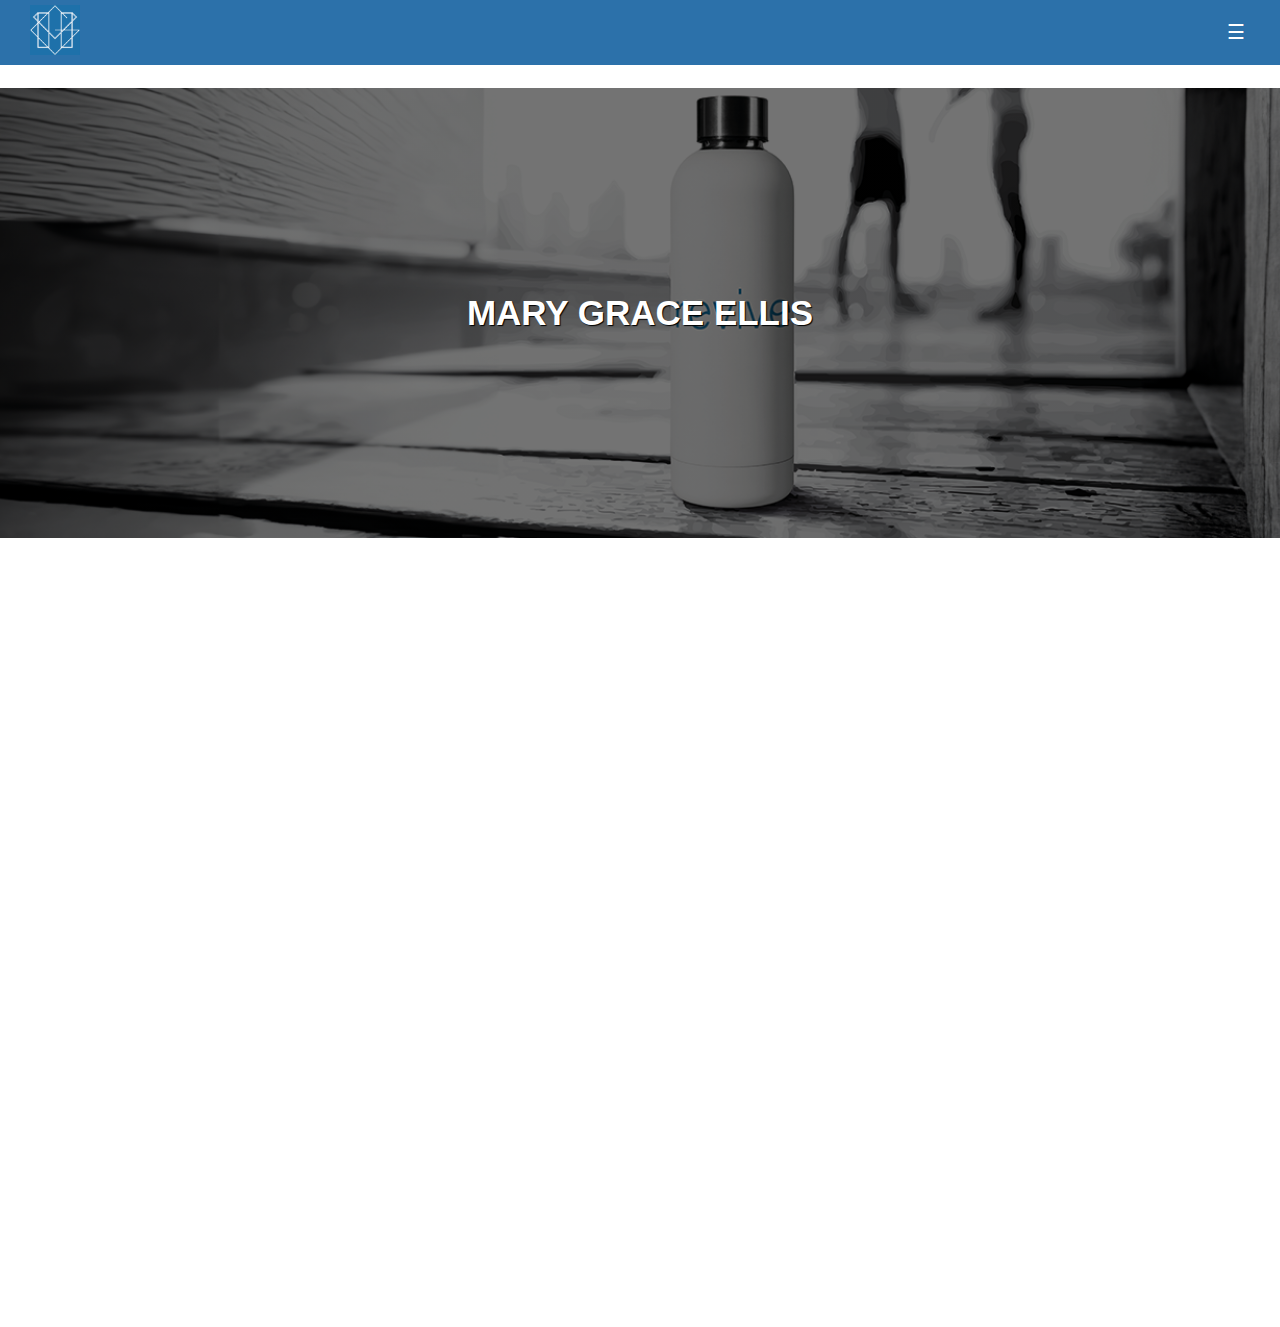
==== commit 07671d28: "updated home page" ====
--- a/index.html
+++ b/index.html
@@ -49,7 +49,7 @@
 </header>
  
 
-<!--Hero Wrapper-->
+<!--Hero Wrapper
 <div class="home-wrapper">
 <main class="hero-wrapper">
   <div class="hero-image">
@@ -61,9 +61,15 @@
 </div>
 </main> 
 </div>
+-->
 
 
-
+<h1 class="home-title"> Mary Grace Ellis </h1>
+  <main class="home-main">
+    <div class="homepage-wrapper">
+      <h2> Featured Content</h2>
+    </div>
+  </main>
 
   
 
--- a/css/main.css
+++ b/css/main.css
@@ -50,7 +50,7 @@
 }
 
 h5 {
-  font-size: 125px;
+  font-size: 120px;
   color: #ffffff;
   border: #f1f1f1;
   font-family: serif;
@@ -240,7 +240,7 @@
 
 @media (max-width: 480px) {
   .art-wrapper {
-    height: 175vh;
+    height: 160vh;
     align-items: center;
     display: flex;
     justify-content: space-between;
@@ -315,6 +315,14 @@
   margin-left: auto ;
 }
 
+@media (max-width: 480px) {
+.book-wrapper {
+  height: 60vh;
+}
+}
+
+
+
 .book {
   margin-right: auto;
   margin-left: auto;
@@ -344,6 +352,8 @@
   margin-top: 80px;
   margin-bottom: auto;
 }
+
+
 
 .mySlides {
   display: none;
@@ -385,6 +395,34 @@
   margin-bottom: auto;
 }
 
+.book-text {
+  color: #f2f2f2;
+  font-size: 15px;
+  padding: 8px 12px;
+  position: absolute;
+  width: 100%;
+  top: 425px;
+  text-align: center;
+  margin-top: auto;
+  margin-bottom: auto;
+}
+
+@media (max-width: 480px) {
+.book-text {
+  bottom: 10px;
+  color: #f2f2f2;
+  font-size: 10px;
+  position: absolute;
+  width: 100%;
+  top: 10px;
+
+  margin-top: auto;
+  margin-bottom: auto;
+
+}
+}
+
+
 .numbertext {
   color: #f2f2f2;
   font-size: 12px;
@@ -594,7 +632,7 @@
 
 /* Home Page */
 .home-wrapper {
-  background-color: #212121;
+  background-color: #ffffff;
   height: 50vh;
   align-items: center;
   justify-content: space-between;
@@ -614,14 +652,14 @@
 
 /* Hero Wrapper */
 .hero-wrapper {
-  background: #212121;
+  background: #ffffff;
   display: flex;
   flex-direction: column;
-  height: 50vh;
+  height: 45vh;
 }
 
 .hero-image {
-  background-image: linear-gradient(rgba(0, 0, 0, 0.55), rgba(0, 0, 0, 0.55)), url("photographer.jpg");
+  background-image: linear-gradient(rgba(0, 0, 0, 0.55), rgba(0, 0, 0, 0.55)),;
   background-position: center;
   background-repeat: no-repeat;
   background-size: cover;
@@ -672,7 +710,7 @@
 }
 
 .home-wrap {
-  background-color: #212121;
+  background-color: #ffffff;
   height: 80vh;
   align-items: center;
   justify-content: space-between;
@@ -718,8 +756,9 @@
     display: flex;
     width: 6px;
     align-items: center;
-    margin-left: 45px;
+    margin-left: 27px;
     margin-right: auto;
+    margin-top: 20px;
   }
 }
 
@@ -738,6 +777,7 @@
     margin-right: 50px;
     color: #ffffff;
     justify-content: space-between;
+    margin-bottom: 70px;
   }
 }
 
@@ -778,8 +818,9 @@
     display: flex;
     width: 6px;
     align-items: center;
-    margin-left: 45px;
+    margin-left: 20px;
     margin-right: auto;
+    margin-top: 20px;
   }
 }
 
@@ -795,6 +836,8 @@
   .dirtyposter-text {
     margin-left: 50px;
     margin-right: 50px;
+    margin-bottom: auto;
+    margin-top: auto;
     color: #ffffff;
     justify-content: space-between;
   }
@@ -890,14 +933,119 @@
     display: flex;
     width: 6px;
     align-items: center;
-    margin-left: 45px;
+    margin-left: 19px;
     margin-right: auto;
-  }
-}
-
-
-
-
-
-
-
+    margin-top: 20px;
+  }
+}
+
+/* Revive Page */
+.revive-container {
+  background-color: #212121;
+  height: 75vh;
+  align-items: center;
+  justify-content: space-between;
+  display: flex;
+  flex-direction: row;
+}
+
+@media (max-width: 480px) {
+  .revive-container {
+    display: flex;
+    background-color: #212121;
+    height: 80vh;
+    flex-direction: column ;
+    justify-content: space-between;
+  }
+}
+
+/* Revive */
+.revive-container {
+  display: flex;
+  background-color: #212121;
+  height: 75vh;
+  flex-direction: row;
+  justify-content: space-between;
+  align-items: center;
+}
+
+@media (max-width: 480px) {
+  .revive-container {
+    height: 175vh;
+    align-items: center;
+    display: flex;
+    justify-content: space-between;
+    flex-direction: column;
+  }
+}
+
+.ads {
+  display: flex;
+  align-items: center;
+  margin-top: auto;
+  margin-bottom: auto;
+  margin-left: auto;
+  margin-right: auto;
+  gap: 85px;
+}
+
+@media (max-width: 480px) {
+  .ads {
+    flex-direction: column;
+    align-items: center;
+    margin-top: 20px;
+    margin-bottom: 5px;
+    gap: 10px;
+    margin-left: auto;
+  }
+}
+
+.ad {
+  margin-left: auto;
+  margin-right: auto;
+  background-color: #ffffff;
+  width: 350px;
+  height: 370px;
+  position: relative;
+  align-items: center;
+  justify-content: center;
+}
+
+
+
+
+
+
+
+
+
+
+
+.home-title {
+  background: 
+  linear-gradient(
+    rgba(0, 0, 0, 0.55), 
+    rgba(0, 0, 0, 0.55)
+  ),
+  /* bottom, image */
+  url(../img/ad.png);
+
+display: flex;
+align-items: center;
+justify-content: center;
+color: white;
+text-shadow: 1px 1px 1px #000;
+min-height: 50vh;
+background-repeat: no-repeat;
+background-size: cover;
+background-position: center center;
+}
+
+.homepage-wrapper {
+  max-width: 800px;
+  margin-left: auto;
+  margin-right: auto;
+  display: flex;
+  align-items: center;
+  flex-direction: column;
+}
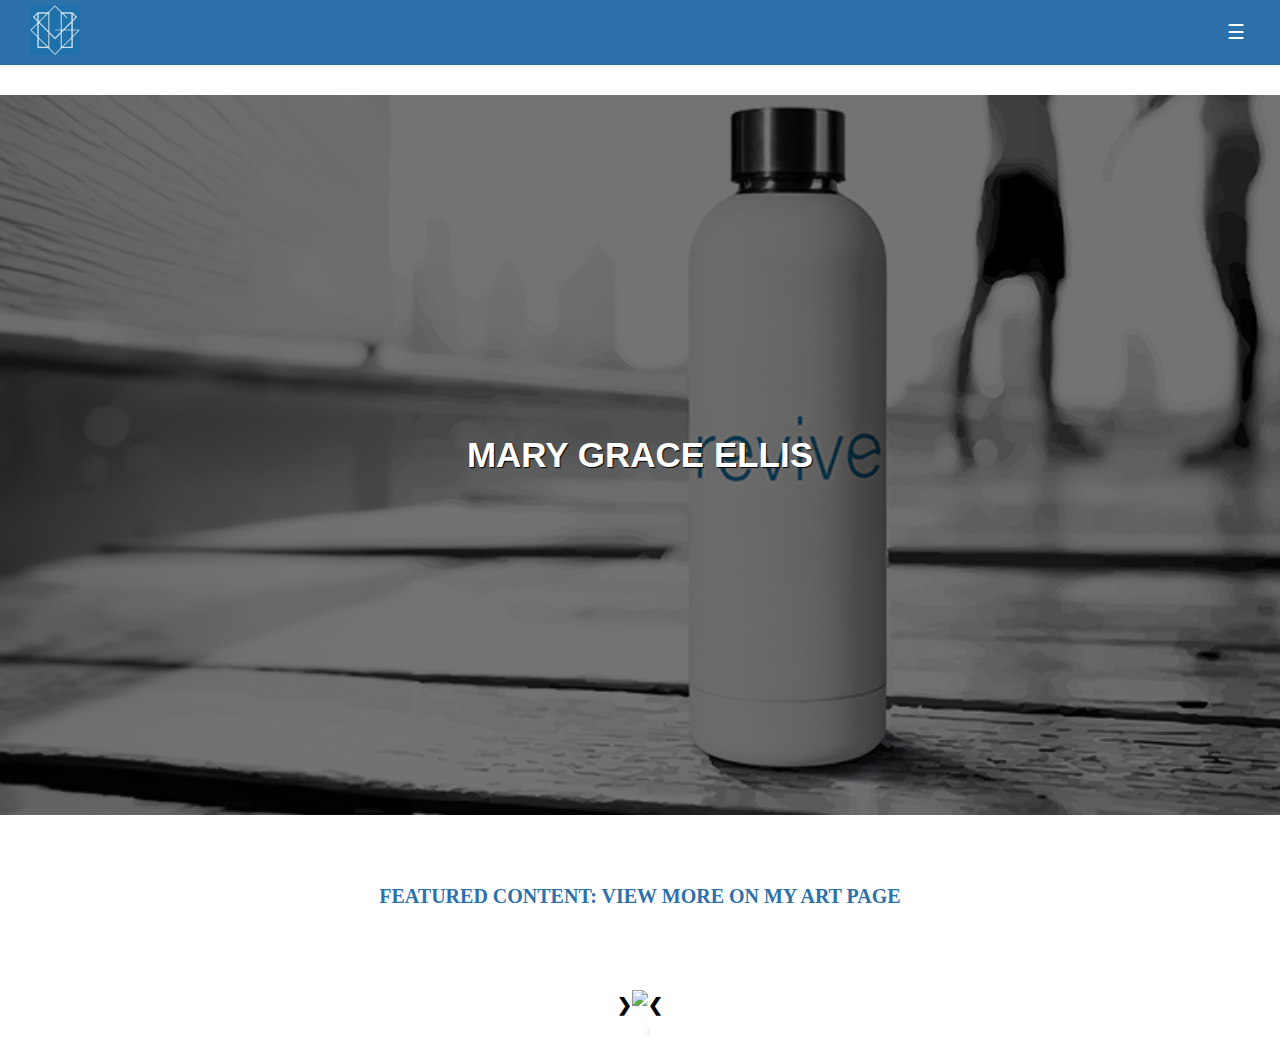
==== commit 5c2d8266: "created home page/revive/protest" ====
--- a/index.html
+++ b/index.html
@@ -67,18 +67,48 @@
 <h1 class="home-title"> Mary Grace Ellis </h1>
   <main class="home-main">
     <div class="homepage-wrapper">
-      <h2> Featured Content</h2>
+      <h6> Featured Content: View more on my art page</h6>
+
+
     </div>
   </main>
 
   
 
 
+<!-- Book Slideshow -->
+<main class="indexbook-wrapper">
+  <div class="indexbook">
 
+<!-- Slideshow container -->
+<div class="slideshow-container">
 
-<div class="home-wrap">
+  <div class="mySlides fade">
+    <div class="numbertext">1 / 4</div>
+    <img src="./img/Book 1.png" style="width:100%">
+  </div>
 
+  <div class="mySlides fade">
+    <div class="numbertext">2 / 4</div>
+    <img src="./img/Book 2.png" style="width:100%">
+  </div>
+
+  <div class="mySlides fade">
+    <div class="numbertext">3 / 4</div>
+    <img src="./img/Book 3.png" style="width:100%">
+  </div>
+
+  <div class="mySlides fade">
+    <div class="numbertext">4 / 4</div>
+    <img src="./img/Book 4.png" style="width:100%">
+  </div>
+
+  <a class="aprev" onclick="plusSlides(-1)">&#10094;</a>
+  <a class="anext" onclick="plusSlides(1)">&#10095;</a>
 </div>
+<br>
+  </div>
+</main>
 
 
 
--- a/css/main.css
+++ b/css/main.css
@@ -35,6 +35,7 @@
 
 p {
   color: #ffffff;
+  line-height: 30px;
   
 }
 
@@ -56,6 +57,11 @@
   font-family: serif;
 }
 
+h6 {
+  font-size: 20px;
+  color: #2C71AA;
+  text-transform: uppercase;
+}
 
 
 
@@ -321,8 +327,6 @@
 }
 }
 
-
-
 .book {
   margin-right: auto;
   margin-left: auto;
@@ -352,8 +356,6 @@
   margin-top: 80px;
   margin-bottom: auto;
 }
-
-
 
 .mySlides {
   display: none;
@@ -651,375 +653,14 @@
 }
 
 /* Hero Wrapper */
-.hero-wrapper {
-  background: #ffffff;
-  display: flex;
-  flex-direction: column;
-  height: 45vh;
-}
-
-.hero-image {
-  background-image: linear-gradient(rgba(0, 0, 0, 0.55), rgba(0, 0, 0, 0.55)),;
-  background-position: center;
-  background-repeat: no-repeat;
-  background-size: cover;
-  position: relative;
-  margin-top: auto;
-  margin-bottom: auto;
-}
-
-.hero {
-  height: auto;
-  width: 100%;
-  margin-top: auto;
-  margin-bottom: auto;
-}
-
-.hero-text {
-  text-align: center;
-  position: absolute;
-  top: 50%;
-  left: 50%;
-  transform: translate(-50%, -50%);
-  color: #ffffff;
-  width: 100%;
-} 
-
-@media (min-width: 481px) and (max-width: 767px)  {
-  .hero-text {
-    text-align: center;
-    position: absolute;
-    top: 50%;
-    left: 20%;
-    width: 25%;
-    color: #ffffff;
-  }
-}
- 
-@media (max-width: 480px)  {
-  .hero-text {
-    text-align: center;
-    position: absolute;
-    top: 50%;
-    left: 20%;
-    width: 35%;
-    color: #ffffff;
-    text-shadow: .5px .5px #013850;
-
-  }
-}
-
 .home-wrap {
   background-color: #ffffff;
-  height: 80vh;
+  height: 40vh;
   align-items: center;
   justify-content: space-between;
   display: flex;
   flex-direction: row;
 }
-
-
-
-
-
-
-
-/* Moma Page */
-.moma-container {
-  background-color: #212121;
-  height: 75vh;
-  align-items: center;
-  justify-content: space-between;
-  display: flex;
-  flex-direction: row;
-}
-
-@media (max-width: 480px) {
-  .moma-container {
-    display: flex;
-    background-color: #212121;
-    height: 80vh;
-    flex-direction: column ;
-    justify-content: space-between;
-  }
-}
-
-.moma-image {
-  display: flex;
-  margin-left: 150px;
-  margin-right: 50px;
-  width: 100%;
-}
-
-@media (max-width: 480px) {
-  .moma-image {
-    display: flex;
-    width: 6px;
-    align-items: center;
-    margin-left: 27px;
-    margin-right: auto;
-    margin-top: 20px;
-  }
-}
-
-.moma-text {
-  display: flex;
-  margin-left: 10px;
-  margin-right: 240px;
-  color: #ffffff;
-  justify-content: space-between;
-  margin-top: 35px;
-}
-
-@media (max-width: 480px) {
-  .moma-text {
-    margin-left: 50px;
-    margin-right: 50px;
-    color: #ffffff;
-    justify-content: space-between;
-    margin-bottom: 70px;
-  }
-}
-
-
-
-
-
-
-/* Dirty poster Page */
-.dirtyposter-container {
-  background-color: #212121;
-  height: 90vh;
-  align-items: center;
-  justify-content: space-between;
-  display: flex;
-  flex-direction: row;
-}
-
-@media (max-width: 480px) {
-  .dirtyposter-container {
-    display: flex;
-    background-color: #212121;
-    height: 80vh;
-    flex-direction: column ;
-    justify-content: space-between;
-  }
-}
-
-.dirtyposter-image {
-  display: flex;
-  margin-left: 150px;
-  margin-right: 50px;
-  width: 100%;
-}
-
-@media (max-width: 480px) {
-  .dirtyposter-image {
-    display: flex;
-    width: 6px;
-    align-items: center;
-    margin-left: 20px;
-    margin-right: auto;
-    margin-top: 20px;
-  }
-}
-
-.dirtyposter-text {
-  display: flex;
-  margin-right: 240px;
-  color: #ffffff;
-  justify-content: space-between;
-  margin-top: 35px;
-}
-
-@media (max-width: 480px) {
-  .dirtyposter-text {
-    margin-left: 50px;
-    margin-right: 50px;
-    margin-bottom: auto;
-    margin-top: auto;
-    color: #ffffff;
-    justify-content: space-between;
-  }
-}
-
-
-
-
-/*Figures Page */
-.figure-wrapper {
-  display: flex;
-  background-color: #212121;
-  height: 75vh;
-  flex-direction: row;
-  justify-content: space-between;
-  align-items: center;
-}
-
-@media (max-width: 480px) {
-  .figure-wrapper {
-    height: 175vh;
-    align-items: center;
-    display: flex;
-    justify-content: space-between;
-    flex-direction: column;
-  }
-}
-
-.figures {
-  display: flex;
-  align-items: center;
-  margin-top: auto;
-  margin-bottom: auto;
-  margin-left: auto;
-  margin-right: auto;
-  gap: 85px;
-}
-
-@media (max-width: 480px) {
-  .figures {
-    flex-direction: column;
-    align-items: center;
-    margin-top: 20px;
-    margin-bottom: 5px;
-    gap: 10px;
-    margin-left: auto;
-  }
-}
-
-.figure {
-  margin-left: auto;
-  margin-right: auto;
-  border: 5px solid #ffffff;
-  background-color: #ffffff;
-  width: 250px;
-  height: 370px;
-  position: relative;
-  align-items: center;
-  justify-content: center;
-}
-
-
-
-/* Typo Page */
-.typo-container {
-  background-color: #212121;
-  height: 75vh;
-  align-items: center;
-  justify-content: space-between;
-  display: flex;
-  flex-direction: row;
-}
-
-@media (max-width: 480px) {
-  .typo-container {
-    display: flex;
-    background-color: #212121;
-    height: 80vh;
-    flex-direction: column ;
-    justify-content: space-between;
-  }
-}
-
-.typo-image {
-  display: flex;
-  margin-left: 150px;
-  margin-right: 50px;
-  width: 100%;
-}
-
-@media (max-width: 480px) {
-  .typo-image {
-    display: flex;
-    width: 6px;
-    align-items: center;
-    margin-left: 19px;
-    margin-right: auto;
-    margin-top: 20px;
-  }
-}
-
-/* Revive Page */
-.revive-container {
-  background-color: #212121;
-  height: 75vh;
-  align-items: center;
-  justify-content: space-between;
-  display: flex;
-  flex-direction: row;
-}
-
-@media (max-width: 480px) {
-  .revive-container {
-    display: flex;
-    background-color: #212121;
-    height: 80vh;
-    flex-direction: column ;
-    justify-content: space-between;
-  }
-}
-
-/* Revive */
-.revive-container {
-  display: flex;
-  background-color: #212121;
-  height: 75vh;
-  flex-direction: row;
-  justify-content: space-between;
-  align-items: center;
-}
-
-@media (max-width: 480px) {
-  .revive-container {
-    height: 175vh;
-    align-items: center;
-    display: flex;
-    justify-content: space-between;
-    flex-direction: column;
-  }
-}
-
-.ads {
-  display: flex;
-  align-items: center;
-  margin-top: auto;
-  margin-bottom: auto;
-  margin-left: auto;
-  margin-right: auto;
-  gap: 85px;
-}
-
-@media (max-width: 480px) {
-  .ads {
-    flex-direction: column;
-    align-items: center;
-    margin-top: 20px;
-    margin-bottom: 5px;
-    gap: 10px;
-    margin-left: auto;
-  }
-}
-
-.ad {
-  margin-left: auto;
-  margin-right: auto;
-  background-color: #ffffff;
-  width: 350px;
-  height: 370px;
-  position: relative;
-  align-items: center;
-  justify-content: center;
-}
-
-
-
-
-
-
-
-
-
-
 
 .home-title {
   background: 
@@ -1039,6 +680,8 @@
 background-repeat: no-repeat;
 background-size: cover;
 background-position: center center;
+height: 80vh;
+margin-top: 30px;
 }
 
 .homepage-wrapper {
@@ -1048,4 +691,343 @@
   display: flex;
   align-items: center;
   flex-direction: column;
-}
+  height: 8vh;
+}
+
+.indexbook-wrapper {
+  display: flex;
+  background-color: #ffffff;
+  height: 10vh;
+  align-items: center;
+  justify-content: center;
+  margin-right: auto;
+  margin-left: auto ;
+}
+
+@media (max-width: 480px) {
+.indexbook-wrapper {
+  height: 60vh;
+}
+}
+
+.indexbook {
+  margin-right: auto;
+  margin-left: auto;
+  align-items: center;
+  margin-top: auto;
+  margin-bottom: auto;
+}
+
+.aprev, .anext {
+  cursor: pointer;
+  position: absolute;
+  top: 50%;
+  width: auto;
+  margin-top: -22px;
+  padding: 16px;
+  color: rgb(0, 0, 0);
+  font-weight: bold;
+  font-size: 18px;
+  transition: 0.6s ease;
+  border-radius: 0 3px 3px 0;
+  user-select: none;
+}
+
+.anext {
+  right: 0;
+  border-radius: 3px 0 0 3px;
+}
+
+.aprev:hover, .anext:hover {
+  background-color: rgba(0,0,0,0.8);
+}
+
+
+
+
+
+
+/* Moma Page */
+.moma-container {
+  background-color: #212121;
+  height: 75vh;
+  align-items: center;
+  justify-content: space-between;
+  display: flex;
+  flex-direction: row;
+}
+
+@media (max-width: 480px) {
+  .moma-container {
+    display: flex;
+    background-color: #212121;
+    height: 80vh;
+    flex-direction: column ;
+    justify-content: space-between;
+  }
+}
+
+.moma-image {
+  display: flex;
+  margin-left: 150px;
+  margin-right: 50px;
+  width: 100%;
+}
+
+@media (max-width: 480px) {
+  .moma-image {
+    display: flex;
+    width: 6px;
+    align-items: center;
+    margin-left: 27px;
+    margin-right: auto;
+    margin-top: 20px;
+  }
+}
+
+.moma-text {
+  display: flex;
+  margin-left: 10px;
+  margin-right: 240px;
+  color: #ffffff;
+  justify-content: space-between;
+  margin-top: 35px;
+}
+
+@media (max-width: 480px) {
+  .moma-text {
+    margin-left: 50px;
+    margin-right: 50px;
+    color: #ffffff;
+    justify-content: space-between;
+    margin-bottom: 70px;
+  }
+}
+
+
+
+
+
+
+/* Dirty poster Page */
+.dirtyposter-container {
+  background-color: #212121;
+  height: 90vh;
+  align-items: center;
+  justify-content: space-between;
+  display: flex;
+  flex-direction: row;
+}
+
+@media (max-width: 480px) {
+  .dirtyposter-container {
+    display: flex;
+    background-color: #212121;
+    height: 80vh;
+    flex-direction: column ;
+    justify-content: space-between;
+  }
+}
+
+.dirtyposter-image {
+  display: flex;
+  margin-left: 150px;
+  margin-right: 50px;
+  width: 100%;
+}
+
+@media (max-width: 480px) {
+  .dirtyposter-image {
+    display: flex;
+    width: 6px;
+    align-items: center;
+    margin-left: 20px;
+    margin-right: auto;
+    margin-top: 20px;
+  }
+}
+
+.dirtyposter-text {
+  display: flex;
+  margin-right: 240px;
+  color: #ffffff;
+  justify-content: space-between;
+  margin-top: 35px;
+}
+
+@media (max-width: 480px) {
+  .dirtyposter-text {
+    margin-left: 50px;
+    margin-right: 50px;
+    margin-bottom: auto;
+    margin-top: auto;
+    color: #ffffff;
+    justify-content: space-between;
+  }
+}
+
+
+
+
+/*Figures Page */
+.figure-wrapper {
+  display: flex;
+  background-color: #212121;
+  height: 75vh;
+  flex-direction: row;
+  justify-content: space-between;
+  align-items: center;
+}
+
+@media (max-width: 480px) {
+  .figure-wrapper {
+    height: 175vh;
+    align-items: center;
+    display: flex;
+    justify-content: space-between;
+    flex-direction: column;
+  }
+}
+
+.figures {
+  display: flex;
+  align-items: center;
+  margin-top: auto;
+  margin-bottom: auto;
+  margin-left: auto;
+  margin-right: auto;
+  gap: 85px;
+}
+
+@media (max-width: 480px) {
+  .figures {
+    flex-direction: column;
+    align-items: center;
+    margin-top: 20px;
+    margin-bottom: 5px;
+    gap: 10px;
+    margin-left: auto;
+  }
+}
+
+.figure {
+  margin-left: auto;
+  margin-right: auto;
+  border: 5px solid #ffffff;
+  background-color: #ffffff;
+  width: 250px;
+  height: 370px;
+  position: relative;
+  align-items: center;
+  justify-content: center;
+}
+
+
+
+/* Typo Page */
+.typo-container {
+  background-color: #212121;
+  height: 75vh;
+  align-items: center;
+  justify-content: space-between;
+  display: flex;
+  flex-direction: row;
+}
+
+@media (max-width: 480px) {
+  .typo-container {
+    display: flex;
+    background-color: #212121;
+    height: 80vh;
+    flex-direction: column ;
+    justify-content: space-between;
+  }
+}
+
+.typo-image {
+  display: flex;
+  margin-left: 150px;
+  margin-right: 50px;
+  width: 100%;
+}
+
+@media (max-width: 480px) {
+  .typo-image {
+    display: flex;
+    width: 6px;
+    align-items: center;
+    margin-left: 19px;
+    margin-right: auto;
+    margin-top: 20px;
+  }
+}
+
+/* Revive Page */
+.revive-container {
+  background-color: #212121;
+  height: 75vh;
+  align-items: center;
+  justify-content: space-between;
+  display: flex;
+  flex-direction: row;
+}
+
+@media (max-width: 480px) {
+  .revive-container {
+    display: flex;
+    background-color: #212121;
+    height: 80vh;
+    flex-direction: column ;
+    justify-content: space-between;
+  }
+}
+
+.revive-image {
+  display: flex;
+  margin-left: 150px;
+  margin-right: 50px;
+  width: 100%;
+}
+
+@media (max-width: 480px) {
+  .revive-image {
+    display: flex;
+    width: 6px;
+    align-items: center;
+    margin-left: 27px;
+    margin-right: auto;
+    margin-top: 20px;
+  }
+}
+
+.revive-text {
+  display: flex;
+  margin-left: 10px;
+  margin-right: 240px;
+  color: #ffffff;
+  justify-content: space-between;
+  margin-top: 35px;
+}
+
+@media (max-width: 480px) {
+  .revive-text {
+    margin-left: 50px;
+    margin-right: 50px;
+    color: #ffffff;
+    justify-content: space-between;
+    margin-bottom: 70px;
+  }
+}
+
+
+
+
+
+
+
+
+
+
+
+
+
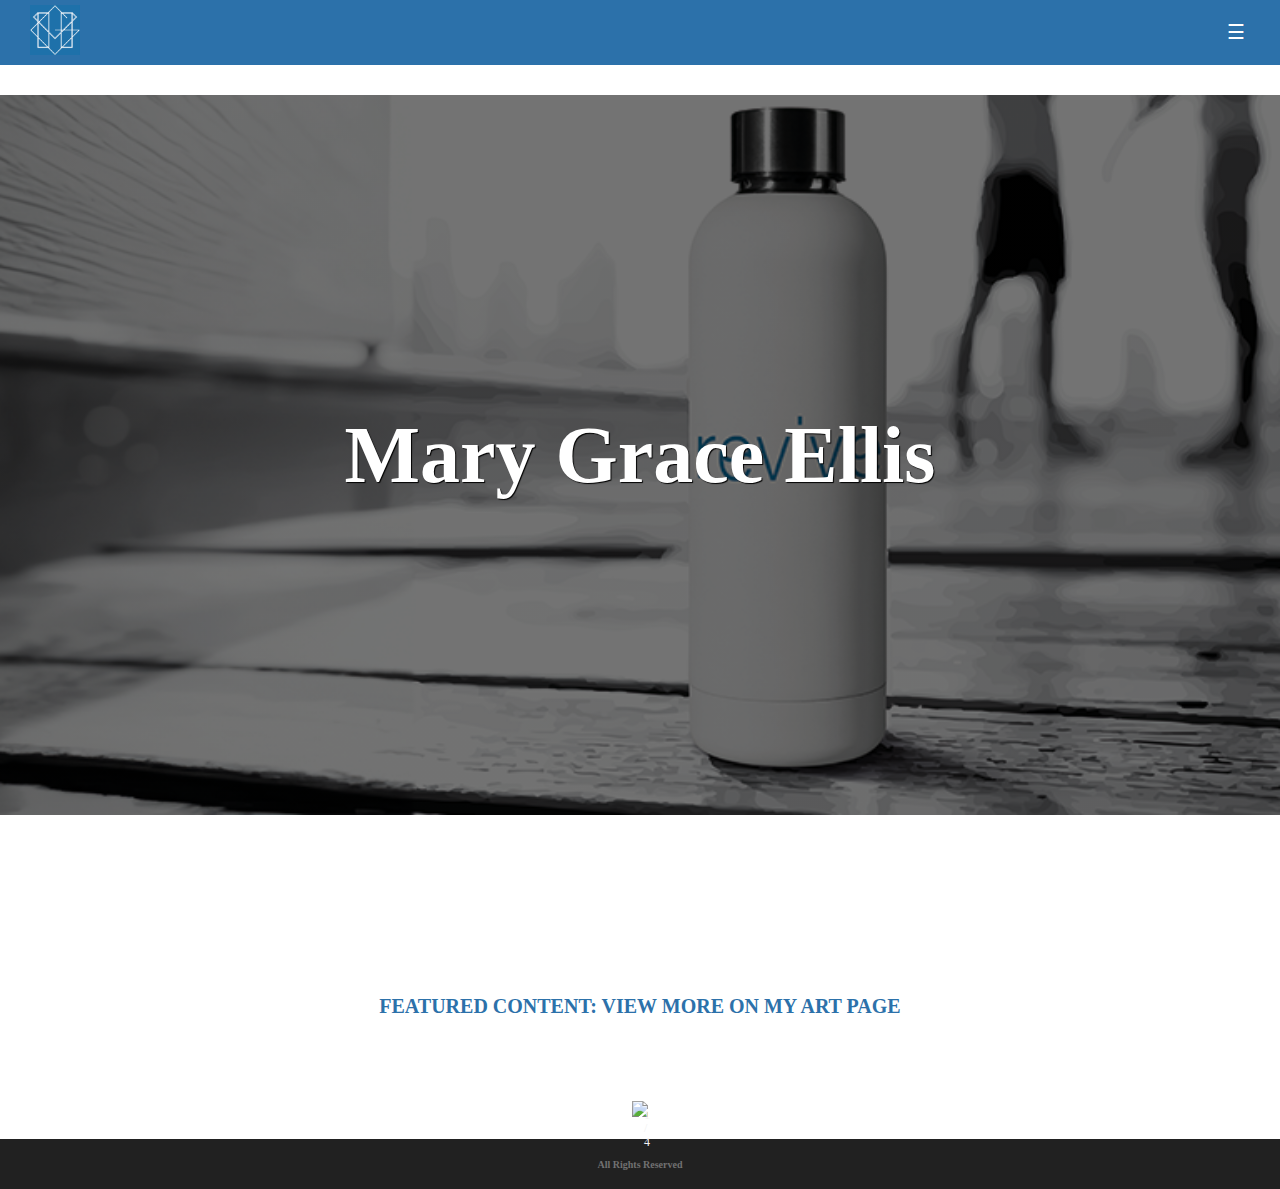
==== commit ccf683c8: "Media queries for home/revive/protests" ====
--- a/index.html
+++ b/index.html
@@ -49,22 +49,10 @@
 </header>
  
 
-<!--Hero Wrapper
-<div class="home-wrapper">
-<main class="hero-wrapper">
-  <div class="hero-image">
-    <img src="./img/ad.png" div class="hero" alt=""  >
-    <div class="hero-text">
-      <h5>Mary Grace Ellis</h5>
-    </div>
-  </div>
-</div>
-</main> 
-</div>
--->
 
 
-<h1 class="home-title"> Mary Grace Ellis </h1>
+
+<h5 class="home-title"> Mary Grace Ellis </h5>
   <main class="home-main">
     <div class="homepage-wrapper">
       <h6> Featured Content: View more on my art page</h6>
@@ -103,15 +91,20 @@
     <img src="./img/Book 4.png" style="width:100%">
   </div>
 
-  <a class="aprev" onclick="plusSlides(-1)">&#10094;</a>
-  <a class="anext" onclick="plusSlides(1)">&#10095;</a>
 </div>
 <br>
+
+
   </div>
 </main>
 
 
 
+<!--Footer-->
+<footer class="footer">
+  <div class="footer-text">
+  <h4>All Rights Reserved</h4> </div>
+</footer>
 
 
 
--- a/css/main.css
+++ b/css/main.css
@@ -51,11 +51,20 @@
 }
 
 h5 {
-  font-size: 120px;
+  font-size: 80px;
   color: #ffffff;
   border: #f1f1f1;
   font-family: serif;
 }
+
+@media (max-width: 480px) {
+  h5 {
+    font-size: 50px;
+    color: #ffffff;
+    border: #f1f1f1;
+    font-family: serif;
+  }
+}  
 
 h6 {
   font-size: 20px;
@@ -633,34 +642,6 @@
 
 
 /* Home Page */
-.home-wrapper {
-  background-color: #ffffff;
-  height: 50vh;
-  align-items: center;
-  justify-content: space-between;
-  display: flex;
-  flex-direction: row;
-}
- 
-@media (max-width: 480px) {
-  .home-wrapper {
-    display: flex;
-    background-color: #212121;
-    height: 80vh;
-    flex-direction: column ;
-    justify-content: space-between;
-    }
-}
-
-/* Hero Wrapper */
-.home-wrap {
-  background-color: #ffffff;
-  height: 40vh;
-  align-items: center;
-  justify-content: space-between;
-  display: flex;
-  flex-direction: row;
-}
 
 .home-title {
   background: 
@@ -684,6 +665,31 @@
 margin-top: 30px;
 }
 
+
+@media (max-width: 480px) {
+  .home-title {
+    background: 
+    linear-gradient(
+      rgba(0, 0, 0, 0.55), 
+      rgba(0, 0, 0, 0.55)
+    ),
+    /* bottom, image */
+    url(../img/ad.png);
+  
+  display: flex;
+  align-items: center;
+  justify-content: center;
+  color: white;
+  text-shadow: 1px 1px 1px #000;
+  min-height: 50vh;
+  background-repeat: no-repeat;
+  background-size: cover;
+  background-position: center center;
+  height: 1vh;
+  margin-top: 30px;
+  }
+}
+
 .homepage-wrapper {
   max-width: 800px;
   margin-left: auto;
@@ -694,10 +700,23 @@
   height: 8vh;
 }
 
+@media (max-width: 480px) {
+  .homepage-wrapper {
+    max-width: 800px;
+    margin-left: 20px;
+    margin-right: 20px;
+    display: flex;
+    align-items: center;
+    flex-direction: column;
+    height: 1vh;
+  }
+}
+
+
 .indexbook-wrapper {
   display: flex;
   background-color: #ffffff;
-  height: 10vh;
+  height: auto;
   align-items: center;
   justify-content: center;
   margin-right: auto;
@@ -994,7 +1013,7 @@
     display: flex;
     width: 6px;
     align-items: center;
-    margin-left: 27px;
+    margin-left: 1px;
     margin-right: auto;
     margin-top: 20px;
   }
